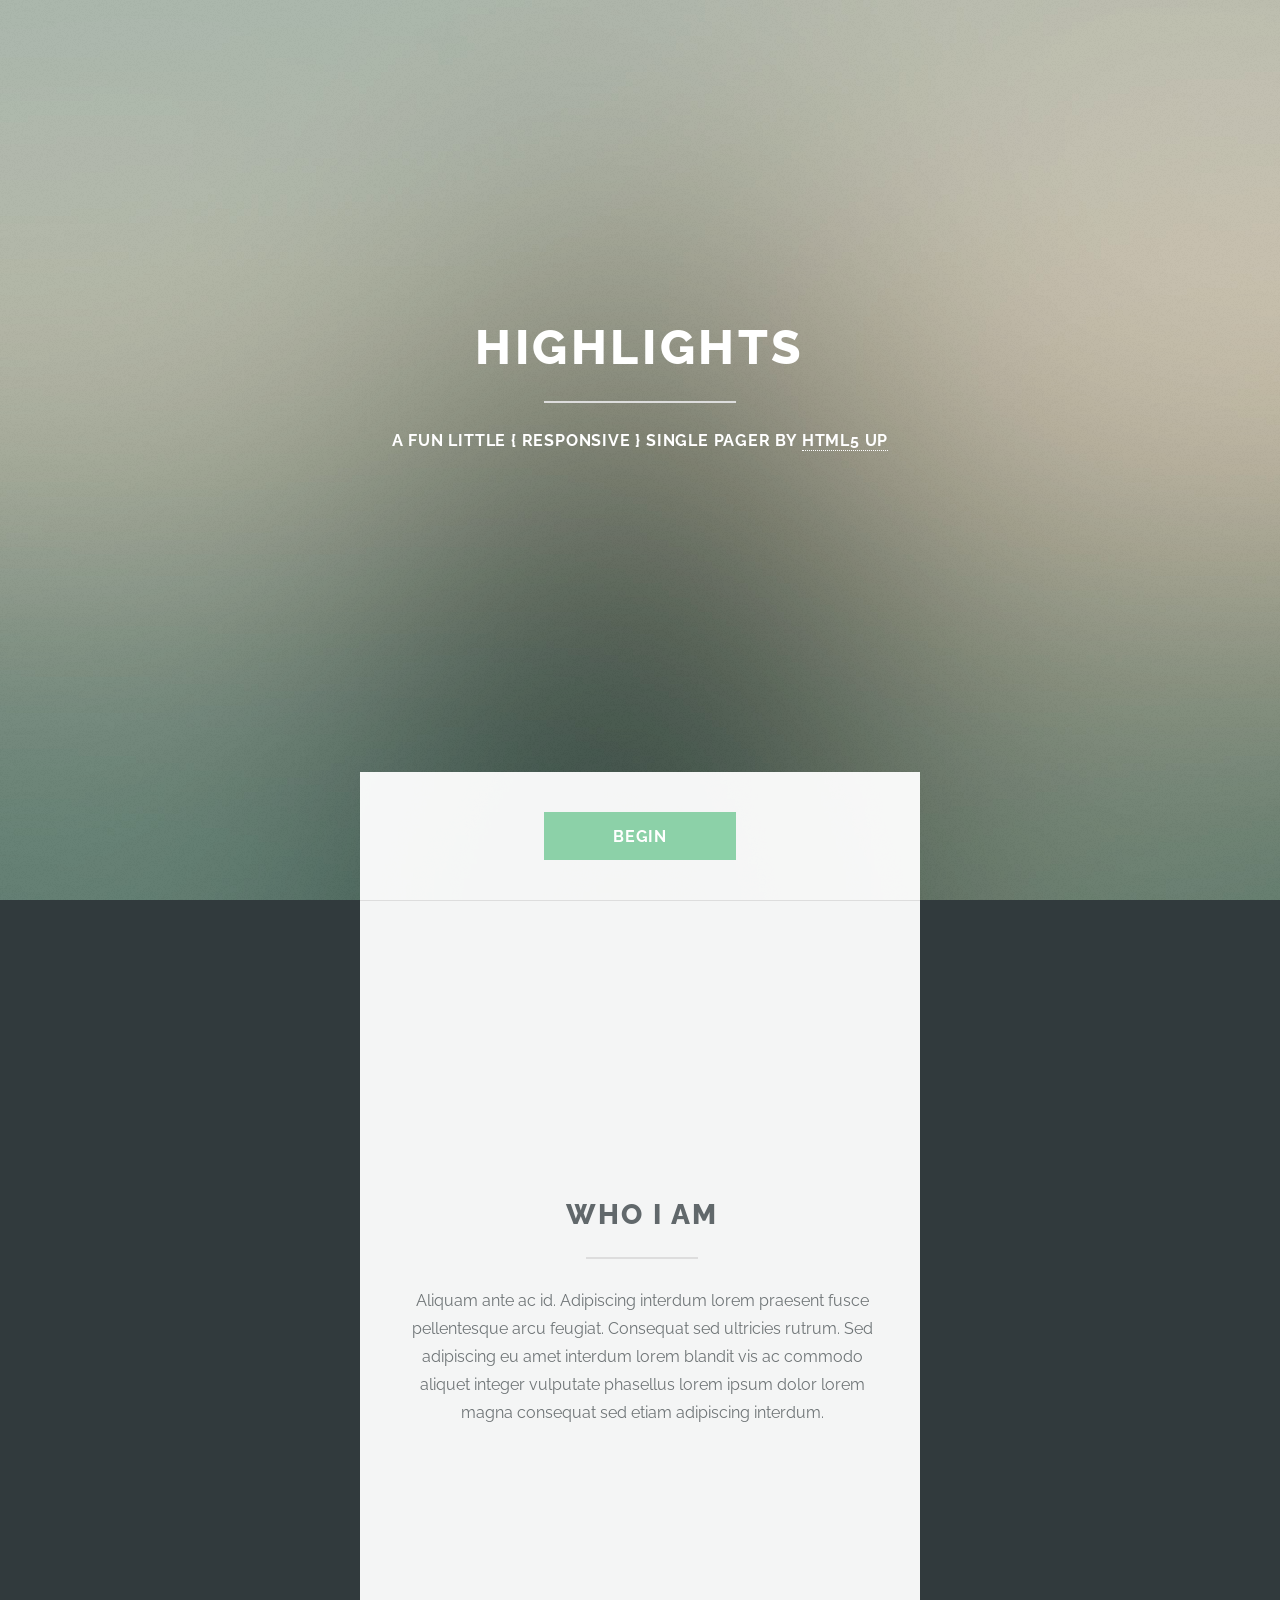
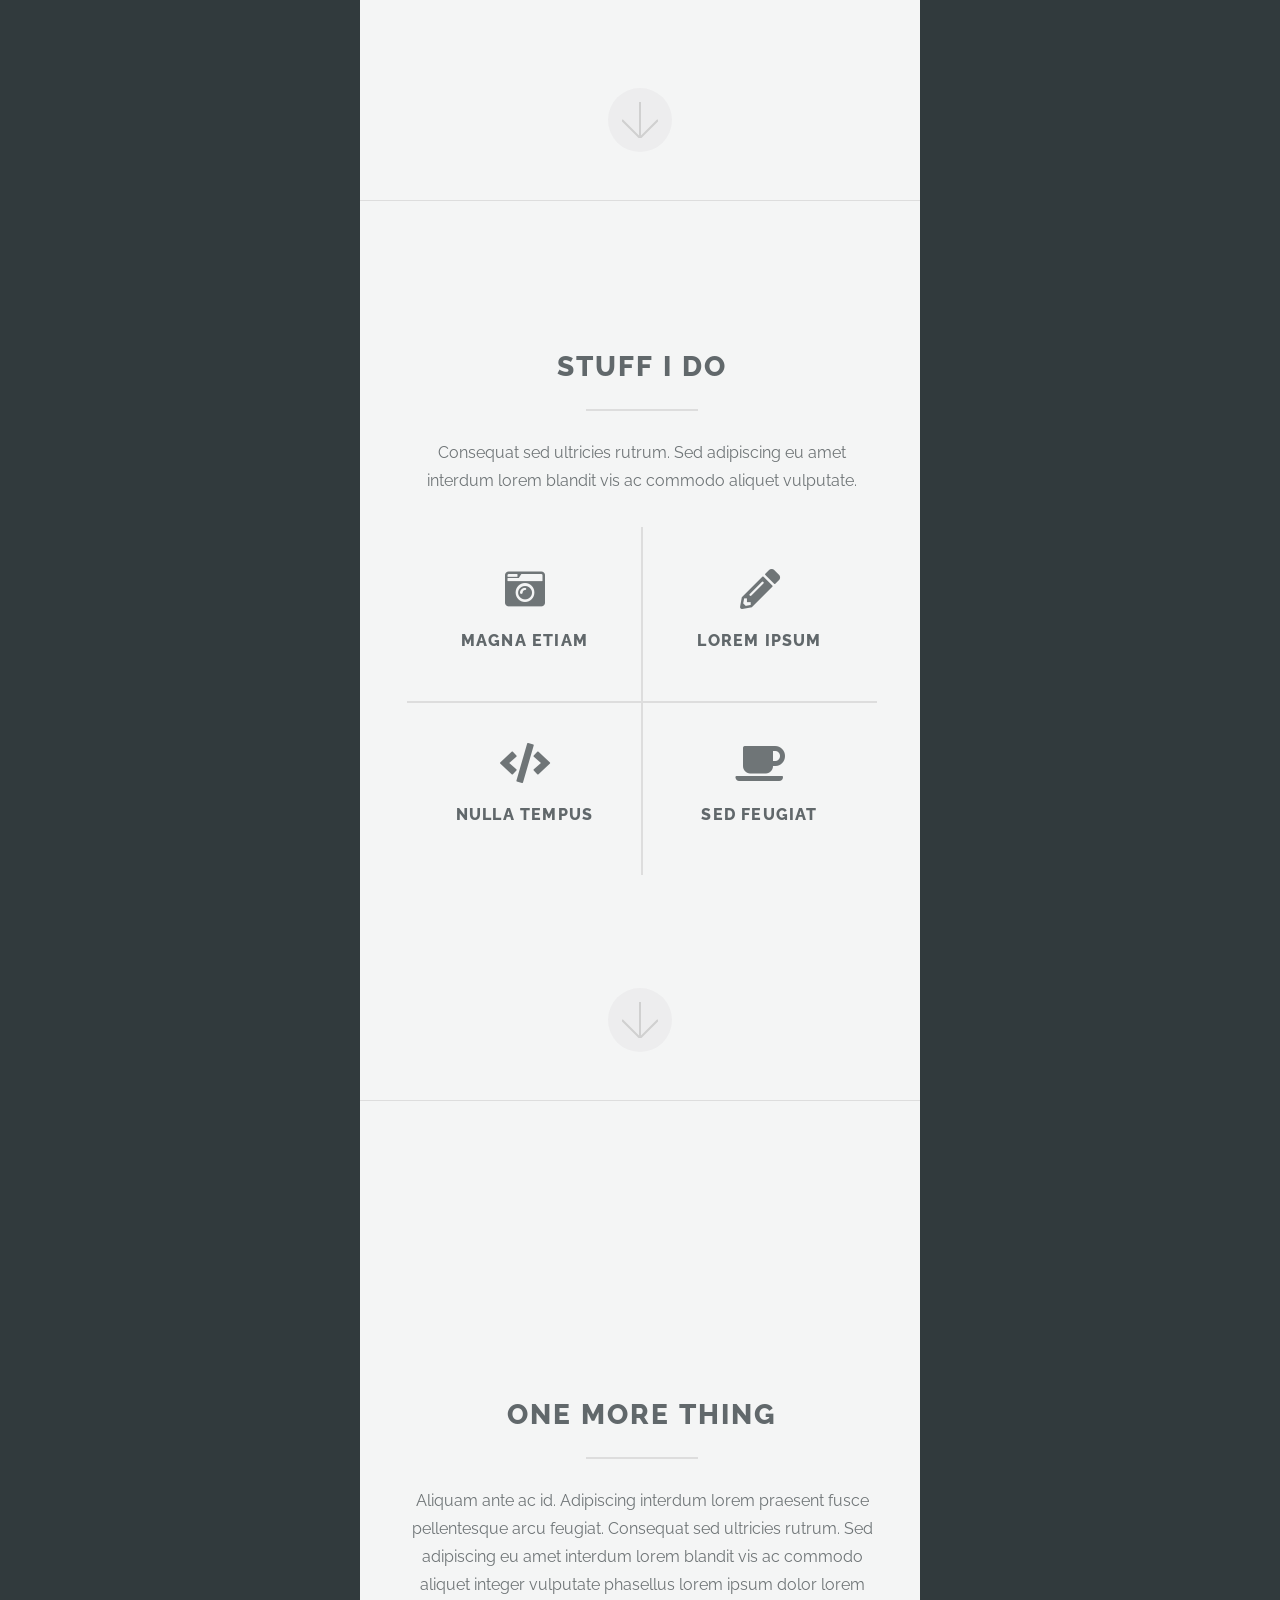
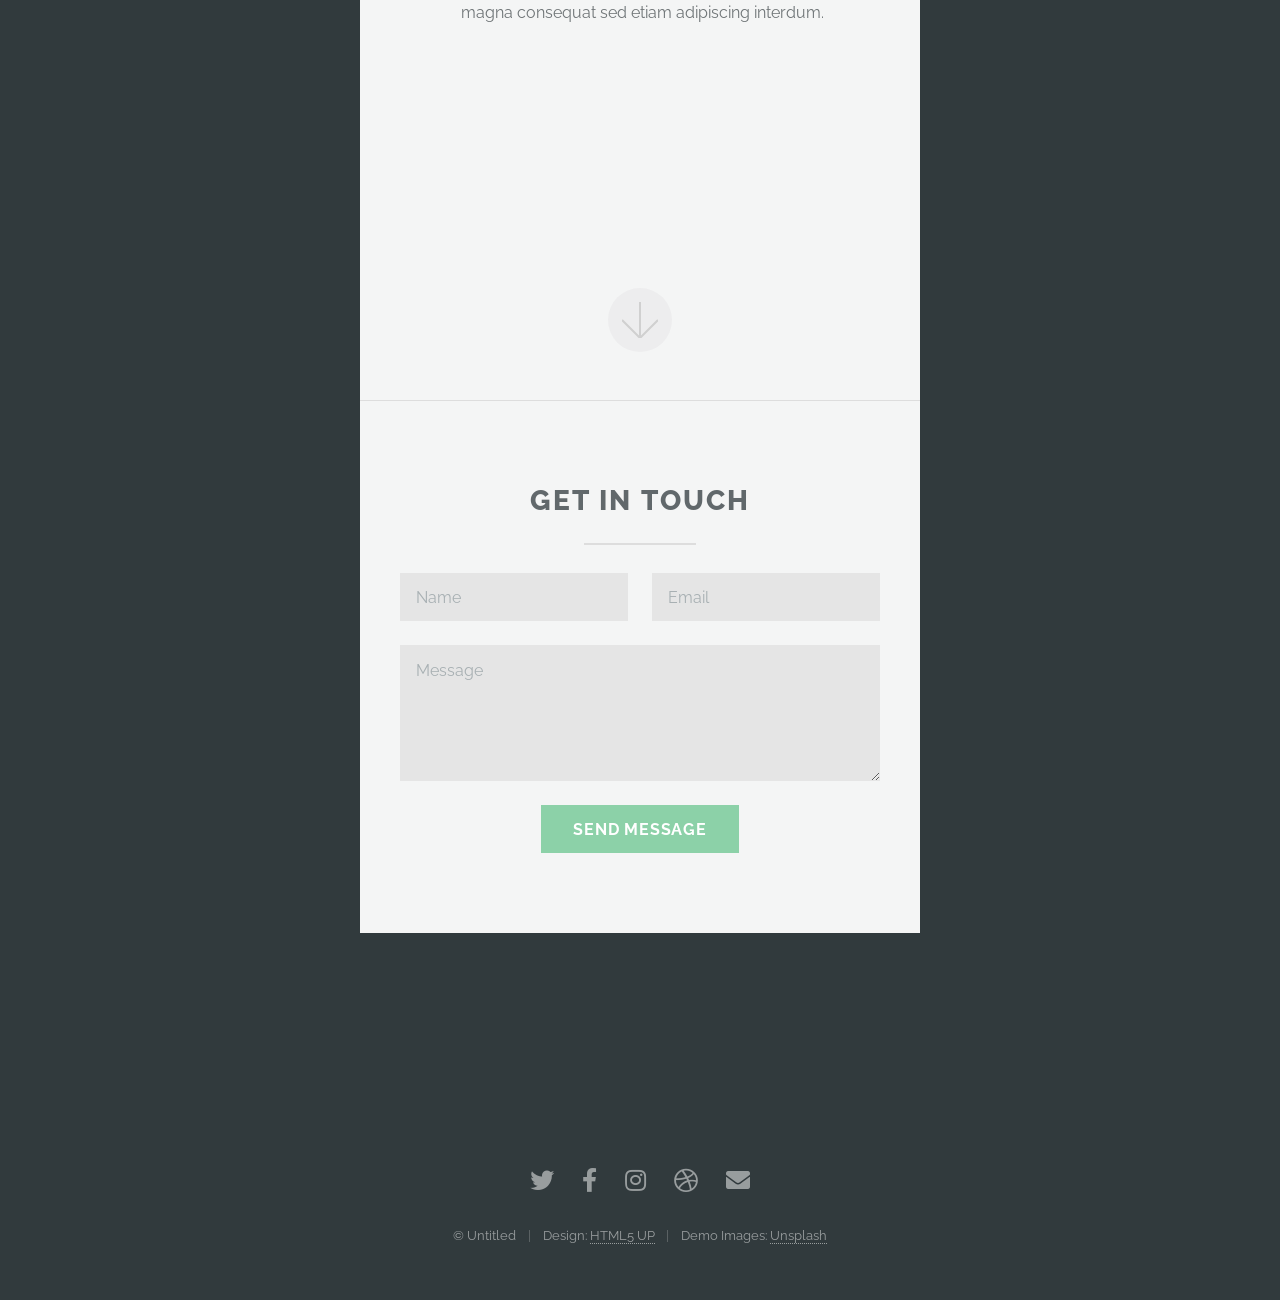
==== html5up-highlights/index.html @ 1eaec32c "Initial HTML 5 up template" ====
<!DOCTYPE HTML>
<!--
	Highlights by HTML5 UP
	html5up.net | @ajlkn
	Free for personal and commercial use under the CCA 3.0 license (html5up.net/license)
-->
<html>
	<head>
		<title>Highlights by HTML5 UP</title>
		<meta charset="utf-8" />
		<meta name="viewport" content="width=device-width, initial-scale=1, user-scalable=no" />
		<link rel="stylesheet" href="assets/css/main.css" />
	</head>
	<body class="is-preload">

		<!-- Header -->
			<section id="header">
				<header class="major">
					<h1>Highlights</h1>
					<p>A fun little { responsive } single pager by <a href="http://html5up.net">HTML5 UP</a></p>
				</header>
				<div class="container">
					<ul class="actions special">
						<li><a href="#one" class="button primary scrolly">Begin</a></li>
					</ul>
				</div>
			</section>

		<!-- One -->
			<section id="one" class="main special">
				<div class="container">
					<span class="image fit primary"><img src="images/pic01.jpg" alt="" /></span>
					<div class="content">
						<header class="major">
							<h2>Who I am</h2>
						</header>
						<p>Aliquam ante ac id. Adipiscing interdum lorem praesent fusce pellentesque arcu feugiat. Consequat sed ultricies rutrum. Sed adipiscing eu amet interdum lorem blandit vis ac commodo aliquet integer vulputate phasellus lorem ipsum dolor lorem magna consequat sed etiam adipiscing interdum.</p>
					</div>
					<a href="#two" class="goto-next scrolly">Next</a>
				</div>
			</section>

		<!-- Two -->
			<section id="two" class="main special">
				<div class="container">
					<span class="image fit primary"><img src="images/pic02.jpg" alt="" /></span>
					<div class="content">
						<header class="major">
							<h2>Stuff I do</h2>
						</header>
						<p>Consequat sed ultricies rutrum. Sed adipiscing eu amet interdum lorem blandit vis ac commodo aliquet vulputate.</p>
						<ul class="icons-grid">
							<li>
								<span class="icon solid major fa-camera-retro"></span>
								<h3>Magna Etiam</h3>
							</li>
							<li>
								<span class="icon solid major fa-pencil-alt"></span>
								<h3>Lorem Ipsum</h3>
							</li>
							<li>
								<span class="icon solid major fa-code"></span>
								<h3>Nulla Tempus</h3>
							</li>
							<li>
								<span class="icon solid major fa-coffee"></span>
								<h3>Sed Feugiat</h3>
							</li>
						</ul>
					</div>
					<a href="#three" class="goto-next scrolly">Next</a>
				</div>
			</section>

		<!-- Three -->
			<section id="three" class="main special">
				<div class="container">
					<span class="image fit primary"><img src="images/pic03.jpg" alt="" /></span>
					<div class="content">
						<header class="major">
							<h2>One more thing</h2>
						</header>
						<p>Aliquam ante ac id. Adipiscing interdum lorem praesent fusce pellentesque arcu feugiat. Consequat sed ultricies rutrum. Sed adipiscing eu amet interdum lorem blandit vis ac commodo aliquet integer vulputate phasellus lorem ipsum dolor lorem magna consequat sed etiam adipiscing interdum.</p>
					</div>
					<a href="#footer" class="goto-next scrolly">Next</a>
				</div>
			</section>

		<!-- Four -->
		<!--
			<section id="four" class="main">
				<div class="container">
					<div class="content">
						<header class="major">
							<h2>Elements</h2>
						</header>
						<section>
							<h4>Text</h4>
							<p>This is <b>bold</b> and this is <strong>strong</strong>. This is <i>italic</i> and this is <em>emphasized</em>.
							This is <sup>superscript</sup> text and this is <sub>subscript</sub> text.
							This is <u>underlined</u> and this is code: <code>for (;;) { ... }</code>. Finally, <a href="#">this is a link</a>.</p>
							<hr />
							<header>
								<h4>Heading with a Subtitle</h4>
								<p>Lorem ipsum dolor sit amet nullam id egestas urna aliquam</p>
							</header>
							<p>Nunc lacinia ante nunc ac lobortis. Interdum adipiscing gravida odio porttitor sem non mi integer non faucibus ornare mi ut ante amet placerat aliquet. Volutpat eu sed ante lacinia sapien lorem accumsan varius montes viverra nibh in adipiscing blandit tempus accumsan.</p>
							<header>
								<h5>Heading with a Subtitle</h5>
								<p>Lorem ipsum dolor sit amet nullam id egestas urna aliquam</p>
							</header>
							<p>Nunc lacinia ante nunc ac lobortis. Interdum adipiscing gravida odio porttitor sem non mi integer non faucibus ornare mi ut ante amet placerat aliquet. Volutpat eu sed ante lacinia sapien lorem accumsan varius montes viverra nibh in adipiscing blandit tempus accumsan.</p>
							<hr />
							<h2>Heading Level 2</h2>
							<h3>Heading Level 3</h3>
							<h4>Heading Level 4</h4>
							<h5>Heading Level 5</h5>
							<h6>Heading Level 6</h6>
							<hr />
							<h5>Blockquote</h5>
							<blockquote>Fringilla nisl. Donec accumsan interdum nisi, quis tincidunt felis sagittis eget tempus euismod. Vestibulum ante ipsum primis in faucibus vestibulum. Blandit adipiscing eu felis iaculis volutpat ac adipiscing accumsan faucibus. Vestibulum ante ipsum primis in faucibus lorem ipsum dolor sit amet nullam adipiscing eu felis.</blockquote>
							<h5>Preformatted</h5>
							<pre><code>i = 0;

while (!deck.isInOrder()) {
  print 'Iteration ' + i;
  deck.shuffle();
  i++;
}

print 'It took ' + i + ' iterations to sort the deck.';</code></pre>
						</section>

						<section>
							<h4>Lists</h4>
							<div class="row">
								<div class="col-6 col-12-medium">
									<h5>Unordered</h5>
									<ul>
										<li>Dolor pulvinar etiam.</li>
										<li>Sagittis adipiscing.</li>
										<li>Felis enim feugiat.</li>
									</ul>
									<h5>Alternate</h5>
									<ul class="alt">
										<li>Dolor pulvinar etiam.</li>
										<li>Sagittis adipiscing.</li>
										<li>Felis enim feugiat.</li>
									</ul>
								</div>
								<div class="col-6 col-12-medium">
									<h5>Ordered</h5>
									<ol>
										<li>Dolor pulvinar etiam.</li>
										<li>Etiam vel felis viverra.</li>
										<li>Felis enim feugiat.</li>
										<li>Dolor pulvinar etiam.</li>
										<li>Etiam vel felis lorem.</li>
										<li>Felis enim et feugiat.</li>
									</ol>
									<h5>Icons</h5>
									<ul class="icons">
										<li><a href="#" class="icon brands fa-twitter"><span class="label">Twitter</span></a></li>
										<li><a href="#" class="icon brands fa-facebook-f"><span class="label">Facebook</span></a></li>
										<li><a href="#" class="icon brands fa-instagram"><span class="label">Instagram</span></a></li>
										<li><a href="#" class="icon brands fa-github"><span class="label">Github</span></a></li>
									</ul>
								</div>
							</div>
							<h5>Actions</h5>
							<ul class="actions">
								<li><a href="#" class="button primary">Default</a></li>
								<li><a href="#" class="button">Default</a></li>
							</ul>
							<ul class="actions small">
								<li><a href="#" class="button primary small">Small</a></li>
								<li><a href="#" class="button small">Small</a></li>
							</ul>
							<div class="row">
								<div class="col-6 col-12-small">
									<ul class="actions stacked">
										<li><a href="#" class="button primary">Default</a></li>
										<li><a href="#" class="button">Default</a></li>
									</ul>
								</div>
								<div class="col-6 col-12-small">
									<ul class="actions stacked">
										<li><a href="#" class="button primary small">Small</a></li>
										<li><a href="#" class="button small">Small</a></li>
									</ul>
								</div>
								<div class="col-6 col-12-small">
									<ul class="actions stacked">
										<li><a href="#" class="button primary fit">Default</a></li>
										<li><a href="#" class="button fit">Default</a></li>
									</ul>
								</div>
								<div class="col-6 col-12-small">
									<ul class="actions stacked">
										<li><a href="#" class="button primary small fit">Small</a></li>
										<li><a href="#" class="button small fit">Small</a></li>
									</ul>
								</div>
							</div>
						</section>

						<section>
							<h4>Table</h4>
							<h5>Default</h5>
							<div class="table-wrapper">
								<table>
									<thead>
										<tr>
											<th>Name</th>
											<th>Description</th>
											<th>Price</th>
										</tr>
									</thead>
									<tbody>
										<tr>
											<td>Item One</td>
											<td>Ante turpis integer aliquet porttitor.</td>
											<td>29.99</td>
										</tr>
										<tr>
											<td>Item Two</td>
											<td>Vis ac commodo adipiscing arcu aliquet.</td>
											<td>19.99</td>
										</tr>
										<tr>
											<td>Item Three</td>
											<td> Morbi faucibus arcu accumsan lorem.</td>
											<td>29.99</td>
										</tr>
										<tr>
											<td>Item Four</td>
											<td>Vitae integer tempus condimentum.</td>
											<td>19.99</td>
										</tr>
										<tr>
											<td>Item Five</td>
											<td>Ante turpis integer aliquet porttitor.</td>
											<td>29.99</td>
										</tr>
									</tbody>
									<tfoot>
										<tr>
											<td colspan="2"></td>
											<td>100.00</td>
										</tr>
									</tfoot>
								</table>
							</div>

							<h5>Alternate</h5>
							<div class="table-wrapper">
								<table class="alt">
									<thead>
										<tr>
											<th>Name</th>
											<th>Description</th>
											<th>Price</th>
										</tr>
									</thead>
									<tbody>
										<tr>
											<td>Item One</td>
											<td>Ante turpis integer aliquet porttitor.</td>
											<td>29.99</td>
										</tr>
										<tr>
											<td>Item Two</td>
											<td>Vis ac commodo adipiscing arcu aliquet.</td>
											<td>19.99</td>
										</tr>
										<tr>
											<td>Item Three</td>
											<td> Morbi faucibus arcu accumsan lorem.</td>
											<td>29.99</td>
										</tr>
										<tr>
											<td>Item Four</td>
											<td>Vitae integer tempus condimentum.</td>
											<td>19.99</td>
										</tr>
										<tr>
											<td>Item Five</td>
											<td>Ante turpis integer aliquet porttitor.</td>
											<td>29.99</td>
										</tr>
									</tbody>
									<tfoot>
										<tr>
											<td colspan="2"></td>
											<td>100.00</td>
										</tr>
									</tfoot>
								</table>
							</div>
						</section>

						<section>
							<h4>Buttons</h4>
							<ul class="actions">
								<li><a href="#" class="button primary">Primary</a></li>
								<li><a href="#" class="button">Default</a></li>
							</ul>
							<ul class="actions">
								<li><a href="#" class="button">Default</a></li>
								<li><a href="#" class="button small">Small</a></li>
							</ul>
							<ul class="actions fit">
								<li><a href="#" class="button primary fit">Fit</a></li>
								<li><a href="#" class="button fit">Fit</a></li>
							</ul>
							<ul class="actions fit small">
								<li><a href="#" class="button primary fit small">Fit + Small</a></li>
								<li><a href="#" class="button fit small">Fit + Small</a></li>
							</ul>
							<ul class="actions">
								<li><a href="#" class="button primary icon solid fa-download">Icon</a></li>
								<li><a href="#" class="button icon solid fa-download">Icon</a></li>
							</ul>
							<ul class="actions">
								<li><span class="button primary disabled">Disabled</span></li>
								<li><span class="button disabled">Disabled</span></li>
							</ul>
						</section>

						<section>
							<h4>Form</h4>
							<form method="post" action="#">
								<div class="row gtr-uniform">
									<div class="col-6 col-12-xsmall">
										<input type="text" name="demo-name" id="demo-name" value="" placeholder="Name" />
									</div>
									<div class="col-6 col-12-xsmall">
										<input type="email" name="demo-email" id="demo-email" value="" placeholder="Email" />
									</div>
									<div class="col-12">
										<select name="demo-category" id="demo-category">
											<option value="">- Category -</option>
											<option value="1">Manufacturing</option>
											<option value="1">Shipping</option>
											<option value="1">Administration</option>
											<option value="1">Human Resources</option>
										</select>
									</div>
									<div class="col-4 col-12-small">
										<input type="radio" id="demo-priority-low" name="demo-priority" checked>
										<label for="demo-priority-low">Low</label>
									</div>
									<div class="col-4 col-12-small">
										<input type="radio" id="demo-priority-normal" name="demo-priority">
										<label for="demo-priority-normal">Normal</label>
									</div>
									<div class="col-4 col-12-small">
										<input type="radio" id="demo-priority-high" name="demo-priority">
										<label for="demo-priority-high">High</label>
									</div>
									<div class="col-6 col-12-small">
										<input type="checkbox" id="demo-copy" name="demo-copy">
										<label for="demo-copy">Email me a copy</label>
									</div>
									<div class="col-6 col-12-small">
										<input type="checkbox" id="demo-human" name="demo-human" checked>
										<label for="demo-human">Not a robot</label>
									</div>
									<div class="col-12">
										<textarea name="demo-message" id="demo-message" placeholder="Enter your message" rows="6"></textarea>
									</div>
									<div class="col-12">
										<ul class="actions">
											<li><input type="submit" value="Send Message" class="primary" /></li>
											<li><input type="reset" value="Reset" /></li>
										</ul>
									</div>
								</div>
							</form>
						</section>

						<section>
							<h4>Image</h4>
							<h5>Fit</h5>
							<div class="box alt">
								<div class="row gtr-uniform gtr-50">
									<div class="col-12"><span class="image fit"><img src="images/pic04.jpg" alt="" /></span></div>
									<div class="col-4"><span class="image fit"><img src="images/pic04.jpg" alt="" /></span></div>
									<div class="col-4"><span class="image fit"><img src="images/pic04.jpg" alt="" /></span></div>
									<div class="col-4"><span class="image fit"><img src="images/pic04.jpg" alt="" /></span></div>
									<div class="col-4"><span class="image fit"><img src="images/pic04.jpg" alt="" /></span></div>
									<div class="col-4"><span class="image fit"><img src="images/pic04.jpg" alt="" /></span></div>
									<div class="col-4"><span class="image fit"><img src="images/pic04.jpg" alt="" /></span></div>
									<div class="col-4"><span class="image fit"><img src="images/pic04.jpg" alt="" /></span></div>
									<div class="col-4"><span class="image fit"><img src="images/pic04.jpg" alt="" /></span></div>
									<div class="col-4"><span class="image fit"><img src="images/pic04.jpg" alt="" /></span></div>
								</div>
							</div>
							<h5>Left &amp; Right</h5>
							<p><span class="image left"><img src="images/pic05.jpg" alt="" /></span>Fringilla nisl. Donec accumsan interdum nisi, quis tincidunt felis sagittis eget. tempus euismod. Vestibulum ante ipsum primis in faucibus vestibulum. Blandit adipiscing eu felis iaculis volutpat ac adipiscing accumsan eu faucibus. Integer ac pellentesque praesent tincidunt felis sagittis eget. tempus euismod. Vestibulum ante ipsum primis in faucibus vestibulum. Blandit adipiscing eu felis iaculis volutpat ac adipiscing accumsan eu faucibus. Integer ac pellentesque praesent. Donec accumsan interdum nisi, quis tincidunt felis sagittis eget. tempus euismod. Vestibulum ante ipsum primis in faucibus vestibulum. Blandit adipiscing eu felis iaculis volutpat ac adipiscing accumsan eu faucibus. Integer ac pellentesque praesent tincidunt felis sagittis eget. tempus euismod. Vestibulum ante ipsum primis in faucibus vestibulum. Blandit adipiscing eu felis iaculis volutpat ac adipiscing accumsan eu faucibus. Integer ac pellentesque praesent.</p>
							<p><span class="image right"><img src="images/pic05.jpg" alt="" /></span>Fringilla nisl. Donec accumsan interdum nisi, quis tincidunt felis sagittis eget. tempus euismod. Vestibulum ante ipsum primis in faucibus vestibulum. Blandit adipiscing eu felis iaculis volutpat ac adipiscing accumsan eu faucibus. Integer ac pellentesque praesent tincidunt felis sagittis eget. tempus euismod. Vestibulum ante ipsum primis in faucibus vestibulum. Blandit adipiscing eu felis iaculis volutpat ac adipiscing accumsan eu faucibus. Integer ac pellentesque praesent. Donec accumsan interdum nisi, quis tincidunt felis sagittis eget. tempus euismod. Vestibulum ante ipsum primis in faucibus vestibulum. Blandit adipiscing eu felis iaculis volutpat ac adipiscing accumsan eu faucibus. Integer ac pellentesque praesent tincidunt felis sagittis eget. tempus euismod. Vestibulum ante ipsum primis in faucibus vestibulum. Blandit adipiscing eu felis iaculis volutpat ac adipiscing accumsan eu faucibus. Integer ac pellentesque praesent.</p>
						</section>

					</div>
					<a href="#footer" class="goto-next scrolly">Next</a>
				</div>
			</section>
		-->

		<!-- Footer -->
			<section id="footer">
				<div class="container">
					<header class="major">
						<h2>Get in touch</h2>
					</header>
					<form method="post" action="#">
						<div class="row gtr-uniform">
							<div class="col-6 col-12-xsmall"><input type="text" name="name" id="name" placeholder="Name" /></div>
							<div class="col-6 col-12-xsmall"><input type="email" name="email" id="email" placeholder="Email" /></div>
							<div class="col-12"><textarea name="message" id="message" placeholder="Message" rows="4"></textarea></div>
							<div class="col-12">
								<ul class="actions special">
									<li><input type="submit" value="Send Message" class="primary" /></li>
								</ul>
							</div>
						</div>
					</form>
				</div>
				<footer>
					<ul class="icons">
						<li><a href="#" class="icon brands alt fa-twitter"><span class="label">Twitter</span></a></li>
						<li><a href="#" class="icon brands alt fa-facebook-f"><span class="label">Facebook</span></a></li>
						<li><a href="#" class="icon brands alt fa-instagram"><span class="label">Instagram</span></a></li>
						<li><a href="#" class="icon brands alt fa-dribbble"><span class="label">Dribbble</span></a></li>
						<li><a href="#" class="icon solid alt fa-envelope"><span class="label">Email</span></a></li>
					</ul>
					<ul class="copyright">
						<li>&copy; Untitled</li><li>Design: <a href="http://html5up.net">HTML5 UP</a></li><li>Demo Images: <a href="http://unsplash.com">Unsplash</a></li>
					</ul>
				</footer>
			</section>

		<!-- Scripts -->
			<script src="assets/js/jquery.min.js"></script>
			<script src="assets/js/jquery.scrollex.min.js"></script>
			<script src="assets/js/jquery.scrolly.min.js"></script>
			<script src="assets/js/browser.min.js"></script>
			<script src="assets/js/breakpoints.min.js"></script>
			<script src="assets/js/util.js"></script>
			<script src="assets/js/main.js"></script>

	</body>
</html>
---- html5up-highlights/assets/css/main.css ----
@import url("fontawesome-all.min.css");
@import url("https://fonts.googleapis.com/css?family=Raleway:400,400italic,700,800");

/*
	Highlights by HTML5 UP
	html5up.net | @ajlkn
	Free for personal and commercial use under the CCA 3.0 license (html5up.net/license)
*/

html, body, div, span, applet, object,
iframe, h1, h2, h3, h4, h5, h6, p, blockquote,
pre, a, abbr, acronym, address, big, cite,
code, del, dfn, em, img, ins, kbd, q, s, samp,
small, strike, strong, sub, sup, tt, var, b,
u, i, center, dl, dt, dd, ol, ul, li, fieldset,
form, label, legend, table, caption, tbody,
tfoot, thead, tr, th, td, article, aside,
canvas, details, embed, figure, figcaption,
footer, header, hgroup, menu, nav, output, ruby,
section, summary, time, mark, audio, video {
	margin: 0;
	padding: 0;
	border: 0;
	font-size: 100%;
	font: inherit;
	vertical-align: baseline;}

article, aside, details, figcaption, figure,
footer, header, hgroup, menu, nav, section {
	display: block;}

body {
	line-height: 1;
}

ol, ul {
	list-style: none;
}

blockquote, q {
	quotes: none;
}

	blockquote:before, blockquote:after, q:before, q:after {
		content: '';
		content: none;
	}

table {
	border-collapse: collapse;
	border-spacing: 0;
}

body {
	-webkit-text-size-adjust: none;
}

mark {
	background-color: transparent;
	color: inherit;
}

input::-moz-focus-inner {
	border: 0;
	padding: 0;
}

input, select, textarea {
	-moz-appearance: none;
	-webkit-appearance: none;
	-ms-appearance: none;
	appearance: none;
}

/* Basic */

	html {
		box-sizing: border-box;
	}

	*, *:before, *:after {
		box-sizing: inherit;
	}

	html {
		background-color: #313a3d;
		background-attachment: fixed,						fixed;
		background-image: url("images/overlay.png"), url("../../images/bg.jpg");
		background-position: top left,					center center;
		background-repeat: repeat,						none;
		background-size: auto,						cover;
	}

	html.is-preload *, html.is-preload *:before, html.is-preload *:after {
		-moz-animation: none !important;
		-webkit-animation: none !important;
		-ms-animation: none !important;
		animation: none !important;
		-moz-transition: none !important;
		-webkit-transition: none !important;
		-ms-transition: none !important;
		transition: none !important;
	}

	html.is-touch {
		height: 100vh;
		overflow: hidden;
	}

		html.is-touch #wrapper {
			-webkit-backface-visibility: hidden;
			-webkit-overflow-scrolling: touch;
			-webkit-transform: translate3d(0, 0, 0);
			height: 100vh;
			overflow: auto;
		}

	body, input, select, textarea {
		color: #6f7577;
		font-family: "Raleway", "Helvetica", sans-serif;
		font-size: 15pt;
		font-weight: 400;
		line-height: 1.75em;
	}

	a {
		-moz-transition: color 0.2s ease-in-out, border-bottom-color 0.2s ease-in-out;
		-webkit-transition: color 0.2s ease-in-out, border-bottom-color 0.2s ease-in-out;
		-ms-transition: color 0.2s ease-in-out, border-bottom-color 0.2s ease-in-out;
		transition: color 0.2s ease-in-out, border-bottom-color 0.2s ease-in-out;
		border-bottom: dotted 1px;
		color: #8cd1a8;
		text-decoration: none;
	}

		a:hover {
			border-bottom-color: transparent !important;
			color: #8cd1a8 !important;
			text-decoration: none;
		}

	strong, b {
		color: #61686b;
		font-weight: 700;
	}

	em, i {
		font-style: italic;
	}

	p {
		margin: 0 0 2em 0;
	}

	h1, h2, h3, h4, h5, h6 {
		color: #61686b;
		font-weight: 800;
		letter-spacing: 0.075em;
		line-height: 1em;
		margin: 0 0 1em 0;
		text-transform: uppercase;
	}

		h1 a, h2 a, h3 a, h4 a, h5 a, h6 a {
			color: inherit;
			text-decoration: none;
		}

	h2 {
		font-size: 1.75em;
		line-height: 1.5em;
	}

	h3 {
		font-size: 1em;
		line-height: 1.5em;
	}

	h4 {
		font-size: 0.9em;
		line-height: 1.5em;
	}

	h5 {
		font-size: 0.8em;
		line-height: 1.5em;
	}

	h6 {
		font-size: 0.7em;
		line-height: 1.5em;
	}

	sub {
		font-size: 0.8em;
		position: relative;
		top: 0.5em;
	}

	sup {
		font-size: 0.8em;
		position: relative;
		top: -0.5em;
	}

	hr {
		border: 0;
		border-bottom: solid 1px #dddddd;
		margin: 2em 0;
	}

		hr.major {
			margin: 3em 0;
		}

	blockquote {
		border-left: solid 6px #dddddd;
		font-style: italic;
		margin: 0 0 2em 0;
		padding: 0.5em 0 0.5em 1.5em;
	}

	code {
		background: rgba(144, 144, 144, 0.075);
		font-family: "Courier New", monospace;
		font-size: 0.9em;
		margin: 0 0.25em;
		padding: 0.25em 0.65em;
	}

	pre {
		-webkit-overflow-scrolling: touch;
		font-family: "Courier New", monospace;
		font-size: 0.9em;
		margin: 0 0 2em 0;
	}

		pre code {
			display: block;
			line-height: 1.75em;
			padding: 1em 1.5em;
			overflow-x: auto;
		}

	.align-left {
		text-align: left;
	}

	.align-center {
		text-align: center;
	}

	.align-right {
		text-align: right;
	}

/* Container */

	.container {
		margin: 0 auto;
		max-width: calc(100% - 4em);
		width: 35em;
	}

		.container.xsmall {
			width: 8.75em;
		}

		.container.small {
			width: 17.5em;
		}

		.container.medium {
			width: 26.25em;
		}

		.container.large {
			width: 43.75em;
		}

		.container.xlarge {
			width: 52.5em;
		}

		.container.max {
			width: 100%;
		}

		@media screen and (max-width: 980px) {

			.container {
				width: 80% !important;
				max-width: 100% !important;
			}

		}

		@media screen and (max-width: 480px) {

			.container {
				width: 100% !important;
			}

		}

/* Row */

	.row {
		display: flex;
		flex-wrap: wrap;
		box-sizing: border-box;
		align-items: stretch;
	}

		.row > * {
			box-sizing: border-box;
		}

		.row.gtr-uniform > * > :last-child {
			margin-bottom: 0;
		}

		.row.aln-left {
			justify-content: flex-start;
		}

		.row.aln-center {
			justify-content: center;
		}

		.row.aln-right {
			justify-content: flex-end;
		}

		.row.aln-top {
			align-items: flex-start;
		}

		.row.aln-middle {
			align-items: center;
		}

		.row.aln-bottom {
			align-items: flex-end;
		}

		.row > .imp {
			order: -1;
		}

		.row > .col-1 {
			width: 8.33333%;
		}

		.row > .off-1 {
			margin-left: 8.33333%;
		}

		.row > .col-2 {
			width: 16.66667%;
		}

		.row > .off-2 {
			margin-left: 16.66667%;
		}

		.row > .col-3 {
			width: 25%;
		}

		.row > .off-3 {
			margin-left: 25%;
		}

		.row > .col-4 {
			width: 33.33333%;
		}

		.row > .off-4 {
			margin-left: 33.33333%;
		}

		.row > .col-5 {
			width: 41.66667%;
		}

		.row > .off-5 {
			margin-left: 41.66667%;
		}

		.row > .col-6 {
			width: 50%;
		}

		.row > .off-6 {
			margin-left: 50%;
		}

		.row > .col-7 {
			width: 58.33333%;
		}

		.row > .off-7 {
			margin-left: 58.33333%;
		}

		.row > .col-8 {
			width: 66.66667%;
		}

		.row > .off-8 {
			margin-left: 66.66667%;
		}

		.row > .col-9 {
			width: 75%;
		}

		.row > .off-9 {
			margin-left: 75%;
		}

		.row > .col-10 {
			width: 83.33333%;
		}

		.row > .off-10 {
			margin-left: 83.33333%;
		}

		.row > .col-11 {
			width: 91.66667%;
		}

		.row > .off-11 {
			margin-left: 91.66667%;
		}

		.row > .col-12 {
			width: 100%;
		}

		.row > .off-12 {
			margin-left: 100%;
		}

		.row.gtr-0 {
			margin-top: 0;
			margin-left: 0em;
		}

			.row.gtr-0 > * {
				padding: 0 0 0 0em;
			}

			.row.gtr-0.gtr-uniform {
				margin-top: 0em;
			}

				.row.gtr-0.gtr-uniform > * {
					padding-top: 0em;
				}

		.row.gtr-25 {
			margin-top: 0;
			margin-left: -0.375em;
		}

			.row.gtr-25 > * {
				padding: 0 0 0 0.375em;
			}

			.row.gtr-25.gtr-uniform {
				margin-top: -0.375em;
			}

				.row.gtr-25.gtr-uniform > * {
					padding-top: 0.375em;
				}

		.row.gtr-50 {
			margin-top: 0;
			margin-left: -0.75em;
		}

			.row.gtr-50 > * {
				padding: 0 0 0 0.75em;
			}

			.row.gtr-50.gtr-uniform {
				margin-top: -0.75em;
			}

				.row.gtr-50.gtr-uniform > * {
					padding-top: 0.75em;
				}

		.row {
			margin-top: 0;
			margin-left: -1.5em;
		}

			.row > * {
				padding: 0 0 0 1.5em;
			}

			.row.gtr-uniform {
				margin-top: -1.5em;
			}

				.row.gtr-uniform > * {
					padding-top: 1.5em;
				}

		.row.gtr-150 {
			margin-top: 0;
			margin-left: -2.25em;
		}

			.row.gtr-150 > * {
				padding: 0 0 0 2.25em;
			}

			.row.gtr-150.gtr-uniform {
				margin-top: -2.25em;
			}

				.row.gtr-150.gtr-uniform > * {
					padding-top: 2.25em;
				}

		.row.gtr-200 {
			margin-top: 0;
			margin-left: -3em;
		}

			.row.gtr-200 > * {
				padding: 0 0 0 3em;
			}

			.row.gtr-200.gtr-uniform {
				margin-top: -3em;
			}

				.row.gtr-200.gtr-uniform > * {
					padding-top: 3em;
				}

		@media screen and (max-width: 1680px) {

			.row {
				display: flex;
				flex-wrap: wrap;
				box-sizing: border-box;
				align-items: stretch;
			}

				.row > * {
					box-sizing: border-box;
				}

				.row.gtr-uniform > * > :last-child {
					margin-bottom: 0;
				}

				.row.aln-left {
					justify-content: flex-start;
				}

				.row.aln-center {
					justify-content: center;
				}

				.row.aln-right {
					justify-content: flex-end;
				}

				.row.aln-top {
					align-items: flex-start;
				}

				.row.aln-middle {
					align-items: center;
				}

				.row.aln-bottom {
					align-items: flex-end;
				}

				.row > .imp-large {
					order: -1;
				}

				.row > .col-1-large {
					width: 8.33333%;
				}

				.row > .off-1-large {
					margin-left: 8.33333%;
				}

				.row > .col-2-large {
					width: 16.66667%;
				}

				.row > .off-2-large {
					margin-left: 16.66667%;
				}

				.row > .col-3-large {
					width: 25%;
				}

				.row > .off-3-large {
					margin-left: 25%;
				}

				.row > .col-4-large {
					width: 33.33333%;
				}

				.row > .off-4-large {
					margin-left: 33.33333%;
				}

				.row > .col-5-large {
					width: 41.66667%;
				}

				.row > .off-5-large {
					margin-left: 41.66667%;
				}

				.row > .col-6-large {
					width: 50%;
				}

				.row > .off-6-large {
					margin-left: 50%;
				}

				.row > .col-7-large {
					width: 58.33333%;
				}

				.row > .off-7-large {
					margin-left: 58.33333%;
				}

				.row > .col-8-large {
					width: 66.66667%;
				}

				.row > .off-8-large {
					margin-left: 66.66667%;
				}

				.row > .col-9-large {
					width: 75%;
				}

				.row > .off-9-large {
					margin-left: 75%;
				}

				.row > .col-10-large {
					width: 83.33333%;
				}

				.row > .off-10-large {
					margin-left: 83.33333%;
				}

				.row > .col-11-large {
					width: 91.66667%;
				}

				.row > .off-11-large {
					margin-left: 91.66667%;
				}

				.row > .col-12-large {
					width: 100%;
				}

				.row > .off-12-large {
					margin-left: 100%;
				}

				.row.gtr-0 {
					margin-top: 0;
					margin-left: 0em;
				}

					.row.gtr-0 > * {
						padding: 0 0 0 0em;
					}

					.row.gtr-0.gtr-uniform {
						margin-top: 0em;
					}

						.row.gtr-0.gtr-uniform > * {
							padding-top: 0em;
						}

				.row.gtr-25 {
					margin-top: 0;
					margin-left: -0.375em;
				}

					.row.gtr-25 > * {
						padding: 0 0 0 0.375em;
					}

					.row.gtr-25.gtr-uniform {
						margin-top: -0.375em;
					}

						.row.gtr-25.gtr-uniform > * {
							padding-top: 0.375em;
						}

				.row.gtr-50 {
					margin-top: 0;
					margin-left: -0.75em;
				}

					.row.gtr-50 > * {
						padding: 0 0 0 0.75em;
					}

					.row.gtr-50.gtr-uniform {
						margin-top: -0.75em;
					}

						.row.gtr-50.gtr-uniform > * {
							padding-top: 0.75em;
						}

				.row {
					margin-top: 0;
					margin-left: -1.5em;
				}

					.row > * {
						padding: 0 0 0 1.5em;
					}

					.row.gtr-uniform {
						margin-top: -1.5em;
					}

						.row.gtr-uniform > * {
							padding-top: 1.5em;
						}

				.row.gtr-150 {
					margin-top: 0;
					margin-left: -2.25em;
				}

					.row.gtr-150 > * {
						padding: 0 0 0 2.25em;
					}

					.row.gtr-150.gtr-uniform {
						margin-top: -2.25em;
					}

						.row.gtr-150.gtr-uniform > * {
							padding-top: 2.25em;
						}

				.row.gtr-200 {
					margin-top: 0;
					margin-left: -3em;
				}

					.row.gtr-200 > * {
						padding: 0 0 0 3em;
					}

					.row.gtr-200.gtr-uniform {
						margin-top: -3em;
					}

						.row.gtr-200.gtr-uniform > * {
							padding-top: 3em;
						}

		}

		@media screen and (max-width: 980px) {

			.row {
				display: flex;
				flex-wrap: wrap;
				box-sizing: border-box;
				align-items: stretch;
			}

				.row > * {
					box-sizing: border-box;
				}

				.row.gtr-uniform > * > :last-child {
					margin-bottom: 0;
				}

				.row.aln-left {
					justify-content: flex-start;
				}

				.row.aln-center {
					justify-content: center;
				}

				.row.aln-right {
					justify-content: flex-end;
				}

				.row.aln-top {
					align-items: flex-start;
				}

				.row.aln-middle {
					align-items: center;
				}

				.row.aln-bottom {
					align-items: flex-end;
				}

				.row > .imp-medium {
					order: -1;
				}

				.row > .col-1-medium {
					width: 8.33333%;
				}

				.row > .off-1-medium {
					margin-left: 8.33333%;
				}

				.row > .col-2-medium {
					width: 16.66667%;
				}

				.row > .off-2-medium {
					margin-left: 16.66667%;
				}

				.row > .col-3-medium {
					width: 25%;
				}

				.row > .off-3-medium {
					margin-left: 25%;
				}

				.row > .col-4-medium {
					width: 33.33333%;
				}

				.row > .off-4-medium {
					margin-left: 33.33333%;
				}

				.row > .col-5-medium {
					width: 41.66667%;
				}

				.row > .off-5-medium {
					margin-left: 41.66667%;
				}

				.row > .col-6-medium {
					width: 50%;
				}

				.row > .off-6-medium {
					margin-left: 50%;
				}

				.row > .col-7-medium {
					width: 58.33333%;
				}

				.row > .off-7-medium {
					margin-left: 58.33333%;
				}

				.row > .col-8-medium {
					width: 66.66667%;
				}

				.row > .off-8-medium {
					margin-left: 66.66667%;
				}

				.row > .col-9-medium {
					width: 75%;
				}

				.row > .off-9-medium {
					margin-left: 75%;
				}

				.row > .col-10-medium {
					width: 83.33333%;
				}

				.row > .off-10-medium {
					margin-left: 83.33333%;
				}

				.row > .col-11-medium {
					width: 91.66667%;
				}

				.row > .off-11-medium {
					margin-left: 91.66667%;
				}

				.row > .col-12-medium {
					width: 100%;
				}

				.row > .off-12-medium {
					margin-left: 100%;
				}

				.row.gtr-0 {
					margin-top: 0;
					margin-left: 0em;
				}

					.row.gtr-0 > * {
						padding: 0 0 0 0em;
					}

					.row.gtr-0.gtr-uniform {
						margin-top: 0em;
					}

						.row.gtr-0.gtr-uniform > * {
							padding-top: 0em;
						}

				.row.gtr-25 {
					margin-top: 0;
					margin-left: -0.375em;
				}

					.row.gtr-25 > * {
						padding: 0 0 0 0.375em;
					}

					.row.gtr-25.gtr-uniform {
						margin-top: -0.375em;
					}

						.row.gtr-25.gtr-uniform > * {
							padding-top: 0.375em;
						}

				.row.gtr-50 {
					margin-top: 0;
					margin-left: -0.75em;
				}

					.row.gtr-50 > * {
						padding: 0 0 0 0.75em;
					}

					.row.gtr-50.gtr-uniform {
						margin-top: -0.75em;
					}

						.row.gtr-50.gtr-uniform > * {
							padding-top: 0.75em;
						}

				.row {
					margin-top: 0;
					margin-left: -1.5em;
				}

					.row > * {
						padding: 0 0 0 1.5em;
					}

					.row.gtr-uniform {
						margin-top: -1.5em;
					}

						.row.gtr-uniform > * {
							padding-top: 1.5em;
						}

				.row.gtr-150 {
					margin-top: 0;
					margin-left: -2.25em;
				}

					.row.gtr-150 > * {
						padding: 0 0 0 2.25em;
					}

					.row.gtr-150.gtr-uniform {
						margin-top: -2.25em;
					}

						.row.gtr-150.gtr-uniform > * {
							padding-top: 2.25em;
						}

				.row.gtr-200 {
					margin-top: 0;
					margin-left: -3em;
				}

					.row.gtr-200 > * {
						padding: 0 0 0 3em;
					}

					.row.gtr-200.gtr-uniform {
						margin-top: -3em;
					}

						.row.gtr-200.gtr-uniform > * {
							padding-top: 3em;
						}

		}

		@media screen and (max-width: 736px) {

			.row {
				display: flex;
				flex-wrap: wrap;
				box-sizing: border-box;
				align-items: stretch;
			}

				.row > * {
					box-sizing: border-box;
				}

				.row.gtr-uniform > * > :last-child {
					margin-bottom: 0;
				}

				.row.aln-left {
					justify-content: flex-start;
				}

				.row.aln-center {
					justify-content: center;
				}

				.row.aln-right {
					justify-content: flex-end;
				}

				.row.aln-top {
					align-items: flex-start;
				}

				.row.aln-middle {
					align-items: center;
				}

				.row.aln-bottom {
					align-items: flex-end;
				}

				.row > .imp-small {
					order: -1;
				}

				.row > .col-1-small {
					width: 8.33333%;
				}

				.row > .off-1-small {
					margin-left: 8.33333%;
				}

				.row > .col-2-small {
					width: 16.66667%;
				}

				.row > .off-2-small {
					margin-left: 16.66667%;
				}

				.row > .col-3-small {
					width: 25%;
				}

				.row > .off-3-small {
					margin-left: 25%;
				}

				.row > .col-4-small {
					width: 33.33333%;
				}

				.row > .off-4-small {
					margin-left: 33.33333%;
				}

				.row > .col-5-small {
					width: 41.66667%;
				}

				.row > .off-5-small {
					margin-left: 41.66667%;
				}

				.row > .col-6-small {
					width: 50%;
				}

				.row > .off-6-small {
					margin-left: 50%;
				}

				.row > .col-7-small {
					width: 58.33333%;
				}

				.row > .off-7-small {
					margin-left: 58.33333%;
				}

				.row > .col-8-small {
					width: 66.66667%;
				}

				.row > .off-8-small {
					margin-left: 66.66667%;
				}

				.row > .col-9-small {
					width: 75%;
				}

				.row > .off-9-small {
					margin-left: 75%;
				}

				.row > .col-10-small {
					width: 83.33333%;
				}

				.row > .off-10-small {
					margin-left: 83.33333%;
				}

				.row > .col-11-small {
					width: 91.66667%;
				}

				.row > .off-11-small {
					margin-left: 91.66667%;
				}

				.row > .col-12-small {
					width: 100%;
				}

				.row > .off-12-small {
					margin-left: 100%;
				}

				.row.gtr-0 {
					margin-top: 0;
					margin-left: 0em;
				}

					.row.gtr-0 > * {
						padding: 0 0 0 0em;
					}

					.row.gtr-0.gtr-uniform {
						margin-top: 0em;
					}

						.row.gtr-0.gtr-uniform > * {
							padding-top: 0em;
						}

				.row.gtr-25 {
					margin-top: 0;
					margin-left: -0.25em;
				}

					.row.gtr-25 > * {
						padding: 0 0 0 0.25em;
					}

					.row.gtr-25.gtr-uniform {
						margin-top: -0.25em;
					}

						.row.gtr-25.gtr-uniform > * {
							padding-top: 0.25em;
						}

				.row.gtr-50 {
					margin-top: 0;
					margin-left: -0.5em;
				}

					.row.gtr-50 > * {
						padding: 0 0 0 0.5em;
					}

					.row.gtr-50.gtr-uniform {
						margin-top: -0.5em;
					}

						.row.gtr-50.gtr-uniform > * {
							padding-top: 0.5em;
						}

				.row {
					margin-top: 0;
					margin-left: -1em;
				}

					.row > * {
						padding: 0 0 0 1em;
					}

					.row.gtr-uniform {
						margin-top: -1em;
					}

						.row.gtr-uniform > * {
							padding-top: 1em;
						}

				.row.gtr-150 {
					margin-top: 0;
					margin-left: -1.5em;
				}

					.row.gtr-150 > * {
						padding: 0 0 0 1.5em;
					}

					.row.gtr-150.gtr-uniform {
						margin-top: -1.5em;
					}

						.row.gtr-150.gtr-uniform > * {
							padding-top: 1.5em;
						}

				.row.gtr-200 {
					margin-top: 0;
					margin-left: -2em;
				}

					.row.gtr-200 > * {
						padding: 0 0 0 2em;
					}

					.row.gtr-200.gtr-uniform {
						margin-top: -2em;
					}

						.row.gtr-200.gtr-uniform > * {
							padding-top: 2em;
						}

		}

		@media screen and (max-width: 480px) {

			.row {
				display: flex;
				flex-wrap: wrap;
				box-sizing: border-box;
				align-items: stretch;
			}

				.row > * {
					box-sizing: border-box;
				}

				.row.gtr-uniform > * > :last-child {
					margin-bottom: 0;
				}

				.row.aln-left {
					justify-content: flex-start;
				}

				.row.aln-center {
					justify-content: center;
				}

				.row.aln-right {
					justify-content: flex-end;
				}

				.row.aln-top {
					align-items: flex-start;
				}

				.row.aln-middle {
					align-items: center;
				}

				.row.aln-bottom {
					align-items: flex-end;
				}

				.row > .imp-xsmall {
					order: -1;
				}

				.row > .col-1-xsmall {
					width: 8.33333%;
				}

				.row > .off-1-xsmall {
					margin-left: 8.33333%;
				}

				.row > .col-2-xsmall {
					width: 16.66667%;
				}

				.row > .off-2-xsmall {
					margin-left: 16.66667%;
				}

				.row > .col-3-xsmall {
					width: 25%;
				}

				.row > .off-3-xsmall {
					margin-left: 25%;
				}

				.row > .col-4-xsmall {
					width: 33.33333%;
				}

				.row > .off-4-xsmall {
					margin-left: 33.33333%;
				}

				.row > .col-5-xsmall {
					width: 41.66667%;
				}

				.row > .off-5-xsmall {
					margin-left: 41.66667%;
				}

				.row > .col-6-xsmall {
					width: 50%;
				}

				.row > .off-6-xsmall {
					margin-left: 50%;
				}

				.row > .col-7-xsmall {
					width: 58.33333%;
				}

				.row > .off-7-xsmall {
					margin-left: 58.33333%;
				}

				.row > .col-8-xsmall {
					width: 66.66667%;
				}

				.row > .off-8-xsmall {
					margin-left: 66.66667%;
				}

				.row > .col-9-xsmall {
					width: 75%;
				}

				.row > .off-9-xsmall {
					margin-left: 75%;
				}

				.row > .col-10-xsmall {
					width: 83.33333%;
				}

				.row > .off-10-xsmall {
					margin-left: 83.33333%;
				}

				.row > .col-11-xsmall {
					width: 91.66667%;
				}

				.row > .off-11-xsmall {
					margin-left: 91.66667%;
				}

				.row > .col-12-xsmall {
					width: 100%;
				}

				.row > .off-12-xsmall {
					margin-left: 100%;
				}

				.row.gtr-0 {
					margin-top: 0;
					margin-left: 0em;
				}

					.row.gtr-0 > * {
						padding: 0 0 0 0em;
					}

					.row.gtr-0.gtr-uniform {
						margin-top: 0em;
					}

						.row.gtr-0.gtr-uniform > * {
							padding-top: 0em;
						}

				.row.gtr-25 {
					margin-top: 0;
					margin-left: -0.25em;
				}

					.row.gtr-25 > * {
						padding: 0 0 0 0.25em;
					}

					.row.gtr-25.gtr-uniform {
						margin-top: -0.25em;
					}

						.row.gtr-25.gtr-uniform > * {
							padding-top: 0.25em;
						}

				.row.gtr-50 {
					margin-top: 0;
					margin-left: -0.5em;
				}

					.row.gtr-50 > * {
						padding: 0 0 0 0.5em;
					}

					.row.gtr-50.gtr-uniform {
						margin-top: -0.5em;
					}

						.row.gtr-50.gtr-uniform > * {
							padding-top: 0.5em;
						}

				.row {
					margin-top: 0;
					margin-left: -1em;
				}

					.row > * {
						padding: 0 0 0 1em;
					}

					.row.gtr-uniform {
						margin-top: -1em;
					}

						.row.gtr-uniform > * {
							padding-top: 1em;
						}

				.row.gtr-150 {
					margin-top: 0;
					margin-left: -1.5em;
				}

					.row.gtr-150 > * {
						padding: 0 0 0 1.5em;
					}

					.row.gtr-150.gtr-uniform {
						margin-top: -1.5em;
					}

						.row.gtr-150.gtr-uniform > * {
							padding-top: 1.5em;
						}

				.row.gtr-200 {
					margin-top: 0;
					margin-left: -2em;
				}

					.row.gtr-200 > * {
						padding: 0 0 0 2em;
					}

					.row.gtr-200.gtr-uniform {
						margin-top: -2em;
					}

						.row.gtr-200.gtr-uniform > * {
							padding-top: 2em;
						}

		}

/* Loader */

	@-moz-keyframes spinner-show {
		0% {
			opacity: 0;
		}

		100% {
			opacity: 1;
		}
	}

	@-webkit-keyframes spinner-show {
		0% {
			opacity: 0;
		}

		100% {
			opacity: 1;
		}
	}

	@-ms-keyframes spinner-show {
		0% {
			opacity: 0;
		}

		100% {
			opacity: 1;
		}
	}

	@keyframes spinner-show {
		0% {
			opacity: 0;
		}

		100% {
			opacity: 1;
		}
	}

	@-moz-keyframes spinner-hide {
		0% {
			color: #464e50;
			z-index: 10001;
			-moz-transform: scale(1) rotate(0deg);
			-webkit-transform: scale(1) rotate(0deg);
			-ms-transform: scale(1) rotate(0deg);
			transform: scale(1) rotate(0deg);
		}

		99% {
			color: #313a3d;
			z-index: 10001;
			-moz-transform: scale(0.5) rotate(360deg);
			-webkit-transform: scale(0.5) rotate(360deg);
			-ms-transform: scale(0.5) rotate(360deg);
			transform: scale(0.5) rotate(360deg);
		}

		100% {
			color: #313a3d;
			z-index: -1;
			-moz-transform: scale(0) rotate(360deg);
			-webkit-transform: scale(0) rotate(360deg);
			-ms-transform: scale(0) rotate(360deg);
			transform: scale(0) rotate(360deg);
		}
	}

	@-webkit-keyframes spinner-hide {
		0% {
			color: #464e50;
			z-index: 10001;
			-moz-transform: scale(1) rotate(0deg);
			-webkit-transform: scale(1) rotate(0deg);
			-ms-transform: scale(1) rotate(0deg);
			transform: scale(1) rotate(0deg);
		}

		99% {
			color: #313a3d;
			z-index: 10001;
			-moz-transform: scale(0.5) rotate(360deg);
			-webkit-transform: scale(0.5) rotate(360deg);
			-ms-transform: scale(0.5) rotate(360deg);
			transform: scale(0.5) rotate(360deg);
		}

		100% {
			color: #313a3d;
			z-index: -1;
			-moz-transform: scale(0) rotate(360deg);
			-webkit-transform: scale(0) rotate(360deg);
			-ms-transform: scale(0) rotate(360deg);
			transform: scale(0) rotate(360deg);
		}
	}

	@-ms-keyframes spinner-hide {
		0% {
			color: #464e50;
			z-index: 10001;
			-moz-transform: scale(1) rotate(0deg);
			-webkit-transform: scale(1) rotate(0deg);
			-ms-transform: scale(1) rotate(0deg);
			transform: scale(1) rotate(0deg);
		}

		99% {
			color: #313a3d;
			z-index: 10001;
			-moz-transform: scale(0.5) rotate(360deg);
			-webkit-transform: scale(0.5) rotate(360deg);
			-ms-transform: scale(0.5) rotate(360deg);
			transform: scale(0.5) rotate(360deg);
		}

		100% {
			color: #313a3d;
			z-index: -1;
			-moz-transform: scale(0) rotate(360deg);
			-webkit-transform: scale(0) rotate(360deg);
			-ms-transform: scale(0) rotate(360deg);
			transform: scale(0) rotate(360deg);
		}
	}

	@keyframes spinner-hide {
		0% {
			color: #464e50;
			z-index: 10001;
			-moz-transform: scale(1) rotate(0deg);
			-webkit-transform: scale(1) rotate(0deg);
			-ms-transform: scale(1) rotate(0deg);
			transform: scale(1) rotate(0deg);
		}

		99% {
			color: #313a3d;
			z-index: 10001;
			-moz-transform: scale(0.5) rotate(360deg);
			-webkit-transform: scale(0.5) rotate(360deg);
			-ms-transform: scale(0.5) rotate(360deg);
			transform: scale(0.5) rotate(360deg);
		}

		100% {
			color: #313a3d;
			z-index: -1;
			-moz-transform: scale(0) rotate(360deg);
			-webkit-transform: scale(0) rotate(360deg);
			-ms-transform: scale(0) rotate(360deg);
			transform: scale(0) rotate(360deg);
		}
	}

	@-moz-keyframes spinner-rotate {
		0% {
			-moz-transform: scale(1) rotate(0deg);
			-webkit-transform: scale(1) rotate(0deg);
			-ms-transform: scale(1) rotate(0deg);
			transform: scale(1) rotate(0deg);
		}

		100% {
			-moz-transform: scale(1) rotate(360deg);
			-webkit-transform: scale(1) rotate(360deg);
			-ms-transform: scale(1) rotate(360deg);
			transform: scale(1) rotate(360deg);
		}
	}

	@-webkit-keyframes spinner-rotate {
		0% {
			-moz-transform: scale(1) rotate(0deg);
			-webkit-transform: scale(1) rotate(0deg);
			-ms-transform: scale(1) rotate(0deg);
			transform: scale(1) rotate(0deg);
		}

		100% {
			-moz-transform: scale(1) rotate(360deg);
			-webkit-transform: scale(1) rotate(360deg);
			-ms-transform: scale(1) rotate(360deg);
			transform: scale(1) rotate(360deg);
		}
	}

	@-ms-keyframes spinner-rotate {
		0% {
			-moz-transform: scale(1) rotate(0deg);
			-webkit-transform: scale(1) rotate(0deg);
			-ms-transform: scale(1) rotate(0deg);
			transform: scale(1) rotate(0deg);
		}

		100% {
			-moz-transform: scale(1) rotate(360deg);
			-webkit-transform: scale(1) rotate(360deg);
			-ms-transform: scale(1) rotate(360deg);
			transform: scale(1) rotate(360deg);
		}
	}

	@keyframes spinner-rotate {
		0% {
			-moz-transform: scale(1) rotate(0deg);
			-webkit-transform: scale(1) rotate(0deg);
			-ms-transform: scale(1) rotate(0deg);
			transform: scale(1) rotate(0deg);
		}

		100% {
			-moz-transform: scale(1) rotate(360deg);
			-webkit-transform: scale(1) rotate(360deg);
			-ms-transform: scale(1) rotate(360deg);
			transform: scale(1) rotate(360deg);
		}
	}

	@-moz-keyframes overlay-hide {
		0% {
			opacity: 1;
			z-index: 10000;
		}

		15% {
			opacity: 1;
			z-index: 10000;
		}

		99% {
			opacity: 0;
			z-index: 10000;
		}

		100% {
			opacity: 0;
			z-index: -1;
		}
	}

	@-webkit-keyframes overlay-hide {
		0% {
			opacity: 1;
			z-index: 10000;
		}

		15% {
			opacity: 1;
			z-index: 10000;
		}

		99% {
			opacity: 0;
			z-index: 10000;
		}

		100% {
			opacity: 0;
			z-index: -1;
		}
	}

	@-ms-keyframes overlay-hide {
		0% {
			opacity: 1;
			z-index: 10000;
		}

		15% {
			opacity: 1;
			z-index: 10000;
		}

		99% {
			opacity: 0;
			z-index: 10000;
		}

		100% {
			opacity: 0;
			z-index: -1;
		}
	}

	@keyframes overlay-hide {
		0% {
			opacity: 1;
			z-index: 10000;
		}

		15% {
			opacity: 1;
			z-index: 10000;
		}

		99% {
			opacity: 0;
			z-index: 10000;
		}

		100% {
			opacity: 0;
			z-index: -1;
		}
	}

	html body {
		text-decoration: none;
	}

		html body:before {
			-moz-osx-font-smoothing: grayscale;
			-webkit-font-smoothing: antialiased;
			display: inline-block;
			font-style: normal;
			font-variant: normal;
			text-rendering: auto;
			line-height: 1;
			text-transform: none !important;
			font-family: 'Font Awesome 5 Free';
			font-weight: 900;
		}

		html body:before {
			-moz-animation: spinner-show 1.5s 1 0.25s ease forwards, spinner-hide 0.25s ease-in-out forwards !important;
			-webkit-animation: spinner-show 1.5s 1 0.25s ease forwards, spinner-hide 0.25s ease-in-out forwards !important;
			-ms-animation: spinner-show 1.5s 1 0.25s ease forwards, spinner-hide 0.25s ease-in-out forwards !important;
			animation: spinner-show 1.5s 1 0.25s ease forwards, spinner-hide 0.25s ease-in-out forwards !important;
			-moz-transform-origin: 50% 50%;
			-webkit-transform-origin: 50% 50%;
			-ms-transform-origin: 50% 50%;
			transform-origin: 50% 50%;
			color: #464e50;
			content: '\f1ce';
			cursor: default;
			display: block;
			font-size: 2em;
			height: 2em;
			left: 50%;
			opacity: 0;
			line-height: 2em;
			margin: -1em 0 0 -1em;
			position: fixed;
			text-align: center;
			top: 50%;
			width: 2em;
			z-index: -1;
		}

		html body:after {
			-moz-animation: overlay-hide 1s ease-in forwards !important;
			-webkit-animation: overlay-hide 1s ease-in forwards !important;
			-ms-animation: overlay-hide 1s ease-in forwards !important;
			animation: overlay-hide 1s ease-in forwards !important;
			background: #313a3d;
			content: '';
			display: block;
			height: 100%;
			left: 0;
			opacity: 0;
			position: fixed;
			top: 0;
			width: 100%;
			z-index: -1;
		}

	html.is-preload body:before {
		-moz-animation: spinner-show 1.5s 1 0.25s ease forwards, spinner-rotate 0.75s infinite linear !important;
		-webkit-animation: spinner-show 1.5s 1 0.25s ease forwards, spinner-rotate 0.75s infinite linear !important;
		-ms-animation: spinner-show 1.5s 1 0.25s ease forwards, spinner-rotate 0.75s infinite linear !important;
		animation: spinner-show 1.5s 1 0.25s ease forwards, spinner-rotate 0.75s infinite linear !important;
		z-index: 10001;
	}

	html.is-preload body:after {
		-moz-animation: none !important;
		-webkit-animation: none !important;
		-ms-animation: none !important;
		animation: none !important;
		opacity: 1;
		z-index: 10000;
	}

	@media (-webkit-min-device-pixel-ratio: 2) {

		html body:before {
			line-height: 2.025em;
		}

	}

/* Section/Article */

	section.special, article.special {
		text-align: center;
	}

	header p {
		color: #a8b0b3;
		letter-spacing: 0.05em;
		text-transform: uppercase;
	}

	header h1 + p {
		margin-top: -1em;
	}

	header h2 + p {
		margin-top: -1em;
	}

	header h3 + p {
		margin-top: -0.8em;
	}

	header h4 + p,
	header h5 + p,
	header h6 + p {
		font-size: 0.8em;
		margin-top: -0.6em;
	}

	header.major {
		text-align: center;
	}

		header.major h1, header.major h2, header.major h3, header.major h4, header.major h5, header.major h6 {
			position: relative;
		}

			header.major h1:after, header.major h2:after, header.major h3:after, header.major h4:after, header.major h5:after, header.major h6:after {
				background: #dddddd;
				content: '';
				display: block;
				height: 2px;
				margin: 0.75em auto 0 auto;
				position: relative;
				width: 4em;
			}

		header.major p {
			margin-top: 0;
		}

/* Form */

	form {
		margin: 0 0 2em 0;
	}

	label {
		color: #61686b;
		display: block;
		font-size: 0.9em;
		font-weight: 700;
		margin: 0 0 1em 0;
	}

	input[type="text"],
	input[type="password"],
	input[type="email"],
	select,
	textarea {
		-moz-appearance: none;
		-webkit-appearance: none;
		-ms-appearance: none;
		appearance: none;
		background: rgba(144, 144, 144, 0.15);
		border-radius: 0;
		border: none;
		color: inherit;
		display: block;
		outline: 0;
		padding: 0 1em;
		text-decoration: none;
		width: 100%;
	}

		input[type="text"]:invalid,
		input[type="password"]:invalid,
		input[type="email"]:invalid,
		select:invalid,
		textarea:invalid {
			box-shadow: none;
		}

		input[type="text"]:focus,
		input[type="password"]:focus,
		input[type="email"]:focus,
		select:focus,
		textarea:focus {
			box-shadow: inset 0 0 0 2px #8cd1a8;
		}

	select {
		background-image: url("data:image/svg+xml;charset=utf8,%3Csvg xmlns='http://www.w3.org/2000/svg' width='40' height='40' preserveAspectRatio='none' viewBox='0 0 40 40'%3E%3Cpath d='M9.4,12.3l10.4,10.4l10.4-10.4c0.2-0.2,0.5-0.4,0.9-0.4c0.3,0,0.6,0.1,0.9,0.4l3.3,3.3c0.2,0.2,0.4,0.5,0.4,0.9 c0,0.4-0.1,0.6-0.4,0.9L20.7,31.9c-0.2,0.2-0.5,0.4-0.9,0.4c-0.3,0-0.6-0.1-0.9-0.4L4.3,17.3c-0.2-0.2-0.4-0.5-0.4-0.9 c0-0.4,0.1-0.6,0.4-0.9l3.3-3.3c0.2-0.2,0.5-0.4,0.9-0.4S9.1,12.1,9.4,12.3z' fill='%23a8b0b3' /%3E%3C/svg%3E");
		background-size: 1.25rem;
		background-repeat: no-repeat;
		background-position: calc(100% - 1rem) center;
		height: 3em;
		padding-right: 3em;
		text-overflow: ellipsis;
	}

		select option {
			color: #61686b;
			background: #fff;
		}

		select:focus::-ms-value {
			background-color: transparent;
		}

		select::-ms-expand {
			display: none;
		}

	input[type="text"],
	input[type="password"],
	input[type="email"],
	select {
		height: 3em;
	}

	textarea {
		padding: 0.75em 1em;
	}

	input[type="checkbox"],
	input[type="radio"] {
		-moz-appearance: none;
		-webkit-appearance: none;
		-ms-appearance: none;
		appearance: none;
		display: block;
		float: left;
		margin-right: -2em;
		opacity: 0;
		width: 1em;
		z-index: -1;
	}

		input[type="checkbox"] + label,
		input[type="radio"] + label {
			text-decoration: none;
			color: #6f7577;
			cursor: pointer;
			display: inline-block;
			font-size: 1em;
			font-weight: 400;
			padding-left: 2.55em;
			padding-right: 0.75em;
			position: relative;
		}

			input[type="checkbox"] + label:before,
			input[type="radio"] + label:before {
				-moz-osx-font-smoothing: grayscale;
				-webkit-font-smoothing: antialiased;
				display: inline-block;
				font-style: normal;
				font-variant: normal;
				text-rendering: auto;
				line-height: 1;
				text-transform: none !important;
				font-family: 'Font Awesome 5 Free';
				font-weight: 900;
			}

			input[type="checkbox"] + label:before,
			input[type="radio"] + label:before {
				background: rgba(144, 144, 144, 0.15);
				content: '';
				display: inline-block;
				font-size: 0.8em;
				height: 2.25em;
				left: 0;
				line-height: 2.25em;
				position: absolute;
				text-align: center;
				top: 0;
				width: 2.25em;
			}

		input[type="checkbox"]:checked + label:before,
		input[type="radio"]:checked + label:before {
			background: #313a3d;
			color: #ffffff;
			content: '\f00c';
		}

		input[type="checkbox"]:focus + label:before,
		input[type="radio"]:focus + label:before {
			box-shadow: inset 0 0 0 2px #8cd1a8;
		}

	input[type="radio"] + label:before {
		border-radius: 100%;
	}

	::-webkit-input-placeholder {
		color: #a8b0b3 !important;
		opacity: 1.0;
	}

	:-moz-placeholder {
		color: #a8b0b3 !important;
		opacity: 1.0;
	}

	::-moz-placeholder {
		color: #a8b0b3 !important;
		opacity: 1.0;
	}

	:-ms-input-placeholder {
		color: #a8b0b3 !important;
		opacity: 1.0;
	}

/* Box */

	.box {
		border: solid 2px #dddddd;
		margin-bottom: 2em;
		padding: 1.5em;
	}

		.box > :last-child,
		.box > :last-child > :last-child,
		.box > :last-child > :last-child > :last-child {
			margin-bottom: 0;
		}

		.box.alt {
			border: 0;
			border-radius: 0;
			padding: 0;
		}

/* Icon */

	.icon {
		text-decoration: none;
		border-bottom: none;
		position: relative;
	}

		.icon:before {
			-moz-osx-font-smoothing: grayscale;
			-webkit-font-smoothing: antialiased;
			display: inline-block;
			font-style: normal;
			font-variant: normal;
			text-rendering: auto;
			line-height: 1;
			text-transform: none !important;
			font-family: 'Font Awesome 5 Free';
			font-weight: 400;
		}

		.icon > .label {
			display: none;
		}

		.icon:before {
			line-height: inherit;
		}

		.icon.solid:before {
			font-weight: 900;
		}

		.icon.brands:before {
			font-family: 'Font Awesome 5 Brands';
		}

		.icon.major {
			display: block;
			margin: 0 0 1em 0;
		}

			.icon.major:before {
				font-size: 2.5em;
			}

/* Image */

	.image {
		border: 0;
		display: inline-block;
		position: relative;
	}

		.image:before {
			background: url("images/overlay.png");
			content: '';
			display: block;
			height: 100%;
			left: 0;
			position: absolute;
			top: 0;
			width: 100%;
		}

		.image img {
			display: block;
		}

		.image.left {
			float: left;
			margin: 0 1.5em 1em 0;
			top: 0.25em;
		}

		.image.right {
			float: right;
			margin: 0 0 1em 1.5em;
			top: 0.25em;
		}

		.image.left, .image.right {
			max-width: 40%;
		}

			.image.left img, .image.right img {
				width: 100%;
			}

		.image.fit {
			display: block;
			margin: 0 0 2em 0;
			width: 100%;
		}

			.image.fit img {
				width: 100%;
			}

/* List */

	ol {
		list-style: decimal;
		margin: 0 0 2em 0;
		padding-left: 1.25em;
	}

		ol li {
			padding-left: 0.25em;
		}

	ul {
		list-style: disc;
		margin: 0 0 2em 0;
		padding-left: 1em;
	}

		ul li {
			padding-left: 0.5em;
		}

		ul.alt {
			list-style: none;
			padding-left: 0;
		}

			ul.alt li {
				border-top: solid 1px #dddddd;
				padding: 0.5em 0;
			}

				ul.alt li:first-child {
					border-top: 0;
					padding-top: 0;
				}

	dl {
		margin: 0 0 2em 0;
	}

/* Icons */

	ul.icons {
		cursor: default;
		list-style: none;
		padding-left: 0;
	}

		ul.icons li {
			display: inline-block;
			padding: 0 1.5em 0 0;
		}

			ul.icons li:last-child {
				padding-right: 0;
			}

			ul.icons li .icon:before {
				font-size: 1.5em;
			}

/* Icons Grid */

	ul.icons-grid {
		list-style: none;
		padding: 0;
		position: relative;
	}

		ul.icons-grid li {
			display: block;
			float: left;
			padding: 3em 0;
			width: 50%;
		}

			ul.icons-grid li h3 {
				margin: 0;
			}

			ul.icons-grid li:nth-child(2n + 1) {
				box-shadow: inset -1px 0 0 0 #dddddd, 1px 0 0 0 #dddddd;
			}

			ul.icons-grid li:nth-child(2n + 3):before {
				background: #dddddd;
				content: '';
				display: block;
				height: 2px;
				margin-top: -3em;
				position: absolute;
				width: 100%;
			}

		ul.icons-grid:after {
			clear: both;
			content: '';
			display: block;
		}

/* Actions */

	ul.actions {
		display: -moz-flex;
		display: -webkit-flex;
		display: -ms-flex;
		display: flex;
		cursor: default;
		list-style: none;
		margin-left: -1em;
		padding-left: 0;
	}

		ul.actions li {
			padding: 0 0 0 1em;
			vertical-align: middle;
		}

		ul.actions.special {
			-moz-justify-content: center;
			-webkit-justify-content: center;
			-ms-justify-content: center;
			justify-content: center;
			width: 100%;
			margin-left: 0;
		}

			ul.actions.special li:first-child {
				padding-left: 0;
			}

		ul.actions.stacked {
			-moz-flex-direction: column;
			-webkit-flex-direction: column;
			-ms-flex-direction: column;
			flex-direction: column;
			margin-left: 0;
		}

			ul.actions.stacked li {
				padding: 1.3em 0 0 0;
			}

				ul.actions.stacked li:first-child {
					padding-top: 0;
				}

		ul.actions.fit {
			width: calc(100% + 1em);
		}

			ul.actions.fit li {
				-moz-flex-grow: 1;
				-webkit-flex-grow: 1;
				-ms-flex-grow: 1;
				flex-grow: 1;
				-moz-flex-shrink: 1;
				-webkit-flex-shrink: 1;
				-ms-flex-shrink: 1;
				flex-shrink: 1;
				width: 100%;
			}

				ul.actions.fit li > * {
					width: 100%;
				}

			ul.actions.fit.stacked {
				width: 100%;
			}

		@media screen and (max-width: 480px) {

			ul.actions:not(.fixed) {
				-moz-flex-direction: column;
				-webkit-flex-direction: column;
				-ms-flex-direction: column;
				flex-direction: column;
				margin-left: 0;
				width: 100% !important;
			}

				ul.actions:not(.fixed) li {
					-moz-flex-grow: 1;
					-webkit-flex-grow: 1;
					-ms-flex-grow: 1;
					flex-grow: 1;
					-moz-flex-shrink: 1;
					-webkit-flex-shrink: 1;
					-ms-flex-shrink: 1;
					flex-shrink: 1;
					padding: 1em 0 0 0;
					text-align: center;
					width: 100%;
				}

					ul.actions:not(.fixed) li > * {
						width: 100%;
					}

					ul.actions:not(.fixed) li:first-child {
						padding-top: 0;
					}

					ul.actions:not(.fixed) li input[type="submit"],
					ul.actions:not(.fixed) li input[type="reset"],
					ul.actions:not(.fixed) li input[type="button"],
					ul.actions:not(.fixed) li button,
					ul.actions:not(.fixed) li .button {
						width: 100%;
					}

						ul.actions:not(.fixed) li input[type="submit"].icon:before,
						ul.actions:not(.fixed) li input[type="reset"].icon:before,
						ul.actions:not(.fixed) li input[type="button"].icon:before,
						ul.actions:not(.fixed) li button.icon:before,
						ul.actions:not(.fixed) li .button.icon:before {
							margin-left: -0.5em;
						}

		}

/* Table */

	.table-wrapper {
		-webkit-overflow-scrolling: touch;
		overflow-x: auto;
	}

	table {
		margin: 0 0 2em 0;
		width: 100%;
	}

		table tbody tr {
			border: solid 1px #dddddd;
			border-left: 0;
			border-right: 0;
		}

			table tbody tr:nth-child(2n + 1) {
				background-color: rgba(144, 144, 144, 0.075);
			}

		table td {
			padding: 0.75em 0.75em;
		}

		table th {
			color: #61686b;
			font-size: 0.9em;
			font-weight: 700;
			padding: 0 0.75em 0.75em 0.75em;
			text-align: left;
		}

		table thead {
			border-bottom: solid 2px #dddddd;
		}

		table tfoot {
			border-top: solid 2px #dddddd;
		}

		table.alt {
			border-collapse: separate;
		}

			table.alt tbody tr td {
				border: solid 1px #dddddd;
				border-left-width: 0;
				border-top-width: 0;
			}

				table.alt tbody tr td:first-child {
					border-left-width: 1px;
				}

			table.alt tbody tr:first-child td {
				border-top-width: 1px;
			}

			table.alt thead {
				border-bottom: 0;
			}

			table.alt tfoot {
				border-top: 0;
			}

/* Button */

	input[type="submit"],
	input[type="reset"],
	input[type="button"],
	button,
	.button {
		-moz-appearance: none;
		-webkit-appearance: none;
		-ms-appearance: none;
		appearance: none;
		-moz-transition: background-color 0.2s ease-in-out, color 0.2s ease-in-out;
		-webkit-transition: background-color 0.2s ease-in-out, color 0.2s ease-in-out;
		-ms-transition: background-color 0.2s ease-in-out, color 0.2s ease-in-out;
		transition: background-color 0.2s ease-in-out, color 0.2s ease-in-out;
		background-color: transparent;
		border-radius: 0;
		border: 0;
		box-shadow: inset 0 0 0 2px #dddddd;
		color: #61686b !important;
		cursor: pointer;
		display: inline-block;
		font-weight: 700;
		height: 3em;
		letter-spacing: 0.05em;
		line-height: 3.15em;
		padding: 0 2em;
		text-align: center;
		text-decoration: none;
		text-transform: uppercase;
		white-space: nowrap;
	}

		input[type="submit"]:hover,
		input[type="reset"]:hover,
		input[type="button"]:hover,
		button:hover,
		.button:hover {
			background-color: rgba(144, 144, 144, 0.075);
			color: #61686b !important;
		}

		input[type="submit"]:active,
		input[type="reset"]:active,
		input[type="button"]:active,
		button:active,
		.button:active {
			background-color: rgba(144, 144, 144, 0.15);
			color: #61686b !important;
		}

		input[type="submit"].icon,
		input[type="reset"].icon,
		input[type="button"].icon,
		button.icon,
		.button.icon {
			padding-left: 1.35em;
		}

			input[type="submit"].icon:before,
			input[type="reset"].icon:before,
			input[type="button"].icon:before,
			button.icon:before,
			.button.icon:before {
				color: #a8b0b3;
				margin-right: 0.5em;
			}

		input[type="submit"].fit,
		input[type="reset"].fit,
		input[type="button"].fit,
		button.fit,
		.button.fit {
			width: 100%;
		}

		input[type="submit"].small,
		input[type="reset"].small,
		input[type="button"].small,
		button.small,
		.button.small {
			font-size: 0.8em;
		}

		input[type="submit"].large,
		input[type="reset"].large,
		input[type="button"].large,
		button.large,
		.button.large {
			font-size: 1.35em;
		}

		input[type="submit"].primary,
		input[type="reset"].primary,
		input[type="button"].primary,
		button.primary,
		.button.primary {
			background-color: #8cd1a8;
			border: 0;
			box-shadow: none;
			color: #ffffff !important;
		}

			input[type="submit"].primary:hover,
			input[type="reset"].primary:hover,
			input[type="button"].primary:hover,
			button.primary:hover,
			.button.primary:hover {
				background-color: #9ed8b6;
			}

			input[type="submit"].primary:active,
			input[type="reset"].primary:active,
			input[type="button"].primary:active,
			button.primary:active,
			.button.primary:active {
				background-color: #7aca9a;
			}

			input[type="submit"].primary.icon:before,
			input[type="reset"].primary.icon:before,
			input[type="button"].primary.icon:before,
			button.primary.icon:before,
			.button.primary.icon:before {
				color: #d1eddc;
			}

		input[type="submit"].disabled, input[type="submit"]:disabled,
		input[type="reset"].disabled,
		input[type="reset"]:disabled,
		input[type="button"].disabled,
		input[type="button"]:disabled,
		button.disabled,
		button:disabled,
		.button.disabled,
		.button:disabled {
			background-color: #6f7577 !important;
			box-shadow: none !important;
			color: #fff !important;
			cursor: default;
			opacity: 0.25;
		}

/* Main BG */

	.main-bg {
		-moz-transition: opacity 0.5s ease-out;
		-webkit-transition: opacity 0.5s ease-out;
		-ms-transition: opacity 0.5s ease-out;
		transition: opacity 0.5s ease-out;
		background-attachment: fixed,							fixed;
		background-position: top left,						center center;
		background-repeat: repeat,							none;
		background-size: auto,							cover;
		height: 100%;
		left: 0;
		opacity: 0;
		position: fixed;
		top: 0;
		width: 100%;
		z-index: -1;
	}

		.main-bg.active {
			opacity: 1;
		}

/* Main */

	.main {
		position: relative;
	}

		.main .image.primary {
			display: none;
		}

		.main .container {
			padding: 5em 2.5em 8em 2.5em ;
			background: rgba(255, 255, 255, 0.95);
			box-shadow: inset 0 1px 0 0 #dddddd;
		}

			.main .container:before {
				min-height: calc( 100vh - 13em);
				content: '';
				display: inline-block;
				vertical-align: middle;
				width: 1px;
			}

			.main .container .content {
				display: inline-block;
				margin-right: 1px;
				vertical-align: middle;
				width: calc(100% - 10px);
			}

		.main .goto-next {
			-moz-transition: background-color 0.2s ease-in-out;
			-webkit-transition: background-color 0.2s ease-in-out;
			-ms-transition: background-color 0.2s ease-in-out;
			transition: background-color 0.2s ease-in-out;
			background-color: rgba(144, 144, 144, 0.075);
			background-image: url("images/arrow.svg");
			background-position: center center;
			background-repeat: no-repeat;
			border-radius: 100%;
			border: 0;
			bottom: 3em;
			display: block;
			height: 4em;
			left: 50%;
			line-height: 4em;
			margin-left: -2em;
			overflow: hidden;
			position: absolute;
			text-indent: 4em;
			white-space: nowrap;
			width: 4em;
		}

			.main .goto-next:hover {
				background-color: rgba(144, 144, 144, 0.15);
			}

/* Header */

	#header {
		height: 100vh;
		position: relative;
		text-align: center;
	}

		#header:after {
			content: '';
			display: inline-block;
			height: 100vh;
			vertical-align: middle;
		}

		#header header {
			color: rgba(255, 255, 255, 0.5);
			display: inline-block;
			padding-bottom: 8em;
			vertical-align: middle;
		}

			#header header h1, #header header h2, #header header h3, #header header h4, #header header h5, #header header h6, #header header strong, #header header b {
				color: #ffffff;
			}

			#header header a {
				color: inherit;
			}

				#header header a:hover {
					color: #ffffff !important;
				}

			#header header h1 {
				font-size: 3em;
				line-height: 1.25em;
				margin: 0;
			}

				#header header h1:after {
					margin-top: 0.5em;
				}

			#header header p {
				color: #ffffff;
				font-weight: 700;
				margin: 1.5em 0 0 0;
			}

		#header .container {
			background: rgba(255, 255, 255, 0.95);
			bottom: 0;
			left: 50%;
			margin-left: -17.5em;
			padding: 2.5em;
			position: absolute;
		}

			#header .container > :last-child {
				margin-bottom: 0;
			}

			#header .container .button {
				min-width: 12em;
			}

/* Footer */

	#footer {
		min-height: 100vh;
		padding: 0 0 12em 0;
		position: relative;
		text-align: center;
	}

		#footer .container {
			padding: 5em 2.5em 3em 2.5em ;
			background: rgba(255, 255, 255, 0.95);
			box-shadow: inset 0 1px 0 0 #dddddd;
		}

		#footer footer {
			bottom: 2em;
			color: rgba(255, 255, 255, 0.5);
			left: 0;
			position: absolute;
			text-align: center;
			width: 100%;
		}

			#footer footer h1, #footer footer h2, #footer footer h3, #footer footer h4, #footer footer h5, #footer footer h6, #footer footer strong, #footer footer b {
				color: #ffffff;
			}

			#footer footer a {
				color: inherit;
			}

				#footer footer a:hover {
					color: #ffffff !important;
				}

			#footer footer .copyright {
				font-size: 0.8em;
				line-height: 1em;
				padding: 0;
			}

				#footer footer .copyright li {
					border-left: solid 1px rgba(255, 255, 255, 0.2);
					display: inline-block;
					margin: 0 0 0 1em;
					padding: 0 0 0 1em;
				}

					#footer footer .copyright li:first-child {
						border-left: 0;
						margin-left: 0;
						padding-left: 0;
					}

/* Large */

	@media screen and (max-width: 1680px) {

		/* Basic */

			body, input, select, textarea {
				font-size: 12pt;
			}

	}

/* Medium */

	@media screen and (max-width: 980px) {

		/* Main BG */

			.main-bg {
				display: none;
			}

		/* Main */

			.main .image.primary {
				display: block;
				margin: 0 0 4em 0;
			}

			.main .container {
				padding: 3em 3em 8em 3em ;
			}

				.main .container:before {
					display: none;
				}

		/* Header */

			#header header {
				padding-bottom: 9em;
				width: 80%;
			}

			#header .container {
				margin-left: -40%;
				padding: 3em;
			}

		/* Footer */

			#footer {
				min-height: 0;
				padding: 0;
			}

				#footer .container {
					padding: 3em 3em 1em 3em ;
				}

				#footer footer {
					padding: 3em 3em 1em 3em ;
					bottom: auto;
					position: relative;
				}

	}

/* Small */

	@media screen and (max-width: 736px) {

		/* Basic */

			h2 {
				font-size: 1.35em;
			}

		/* Main */

			.main .container {
				padding: 3em 1.5em 1em 1.5em ;
			}

				.main .container .image.primary:first-child {
					margin: -1.5em 0 2.5em 0;
				}

			.main .goto-next {
				display: none;
			}

		/* Header */

			#header {
				height: 80vh;
			}

				#header:after {
					height: 80vh;
				}

				#header header {
					padding-bottom: 0;
				}

					#header header h1 {
						font-size: 2em;
					}

					#header header p {
						margin-top: 1em;
					}

				#header .container {
					display: none;
				}

		/* Footer */

			#footer .container {
				padding: 3em 1.5em 1em 1.5em ;
			}

	}

/* XSmall */

	@media screen and (max-width: 480px) {

		/* Basic */

			html, body {
				min-width: 320px;
			}

		/* List */

			ul.actions {
				margin: 0 0 2em 0;
			}

				ul.actions li {
					display: block;
					padding: 1em 0 0 0;
					text-align: center;
					width: 100%;
				}

					ul.actions li:first-child {
						padding-top: 0;
					}

					ul.actions li > * {
						margin: 0 !important;
						width: 100%;
					}

				ul.actions.small li {
					padding: 0.5em 0 0 0;
				}

					ul.actions.small li:first-child {
						padding-top: 0;
					}

			ul.icons-grid li {
				box-shadow: inset 0 1px 0 0 #dddddd !important;
				float: none;
				margin: 2em 0 0 0;
				padding: 2em 0 0 0;
				width: 100%;
			}

				ul.icons-grid li:first-child {
					box-shadow: none !important;
					margin-top: 0;
					padding: 1em 0 0 0;
				}

				ul.icons-grid li:nth-child(2n + 1) {
					box-shadow: none;
				}

				ul.icons-grid li:nth-child(2n + 3):before {
					display: none;
				}

		/* Button */

			input[type="submit"],
			input[type="reset"],
			input[type="button"],
			button,
			.button {
				padding: 0;
			}

				input[type="submit"].icon,
				input[type="reset"].icon,
				input[type="button"].icon,
				button.icon,
				.button.icon {
					padding-left: 0;
				}

		/* Main */

			.main .container {
				padding: 3em 1em 1em 1em ;
			}

				.main .container .image.primary:first-child {
					margin: -2em 0 2.5em 0;
				}

		/* Footer */

			#footer .container {
				padding: 3em 1em 1em 1em ;
			}

			#footer footer .copyright {
				line-height: inherit;
			}

				#footer footer .copyright li {
					border-left: 0;
					display: block;
					margin: 0;
					padding: 0;
				}

	}
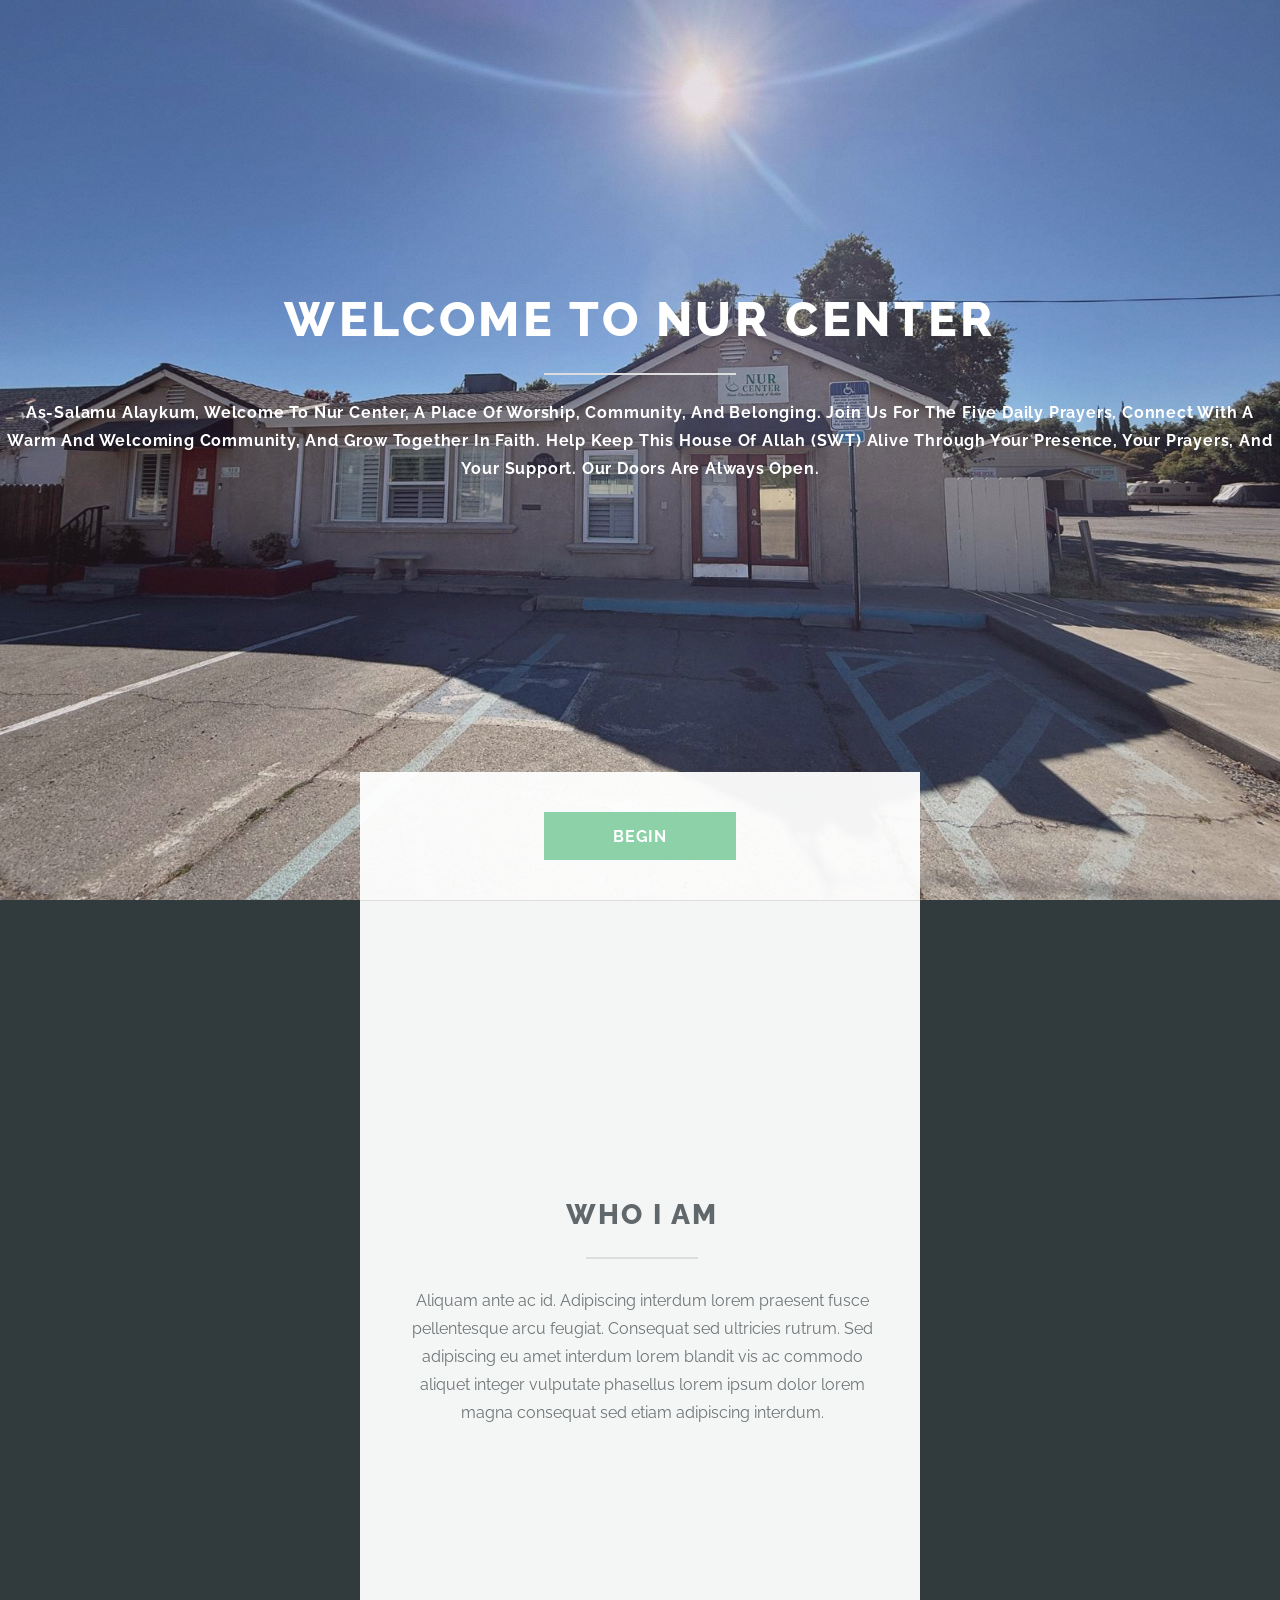
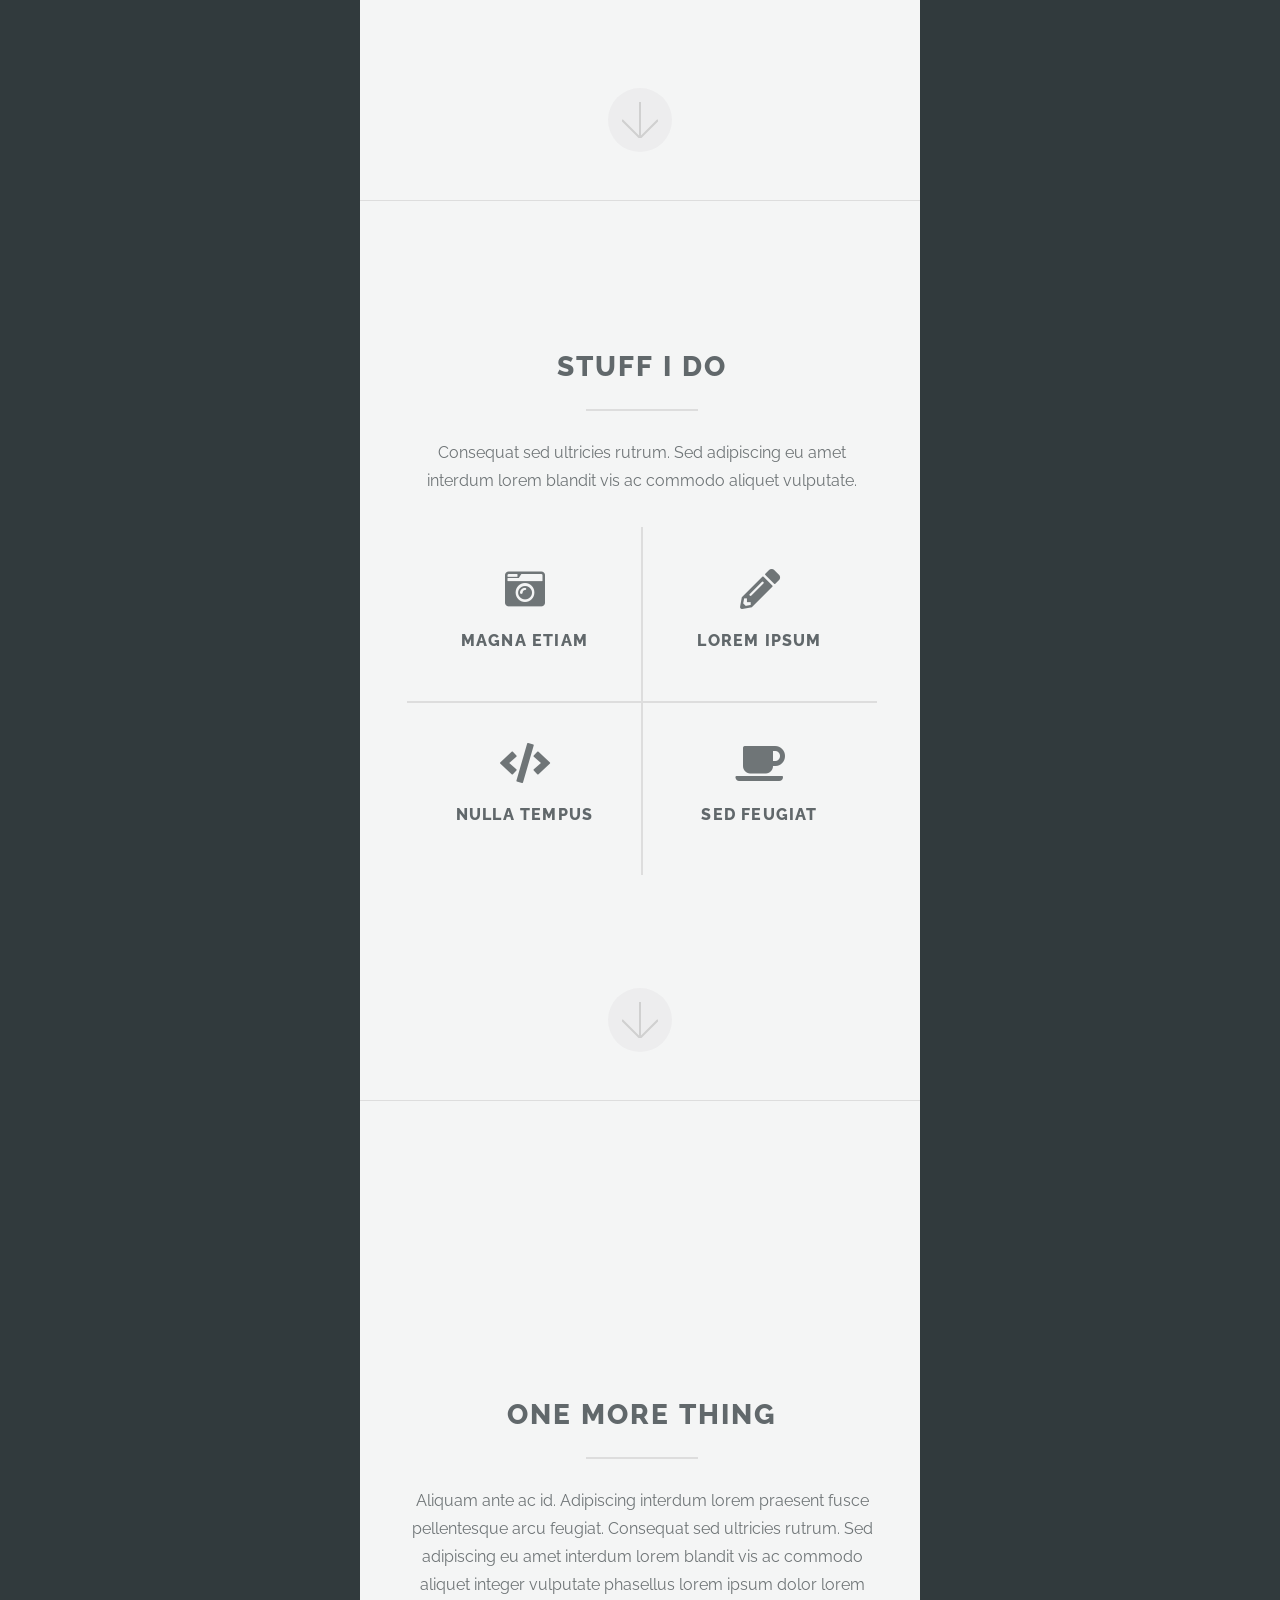
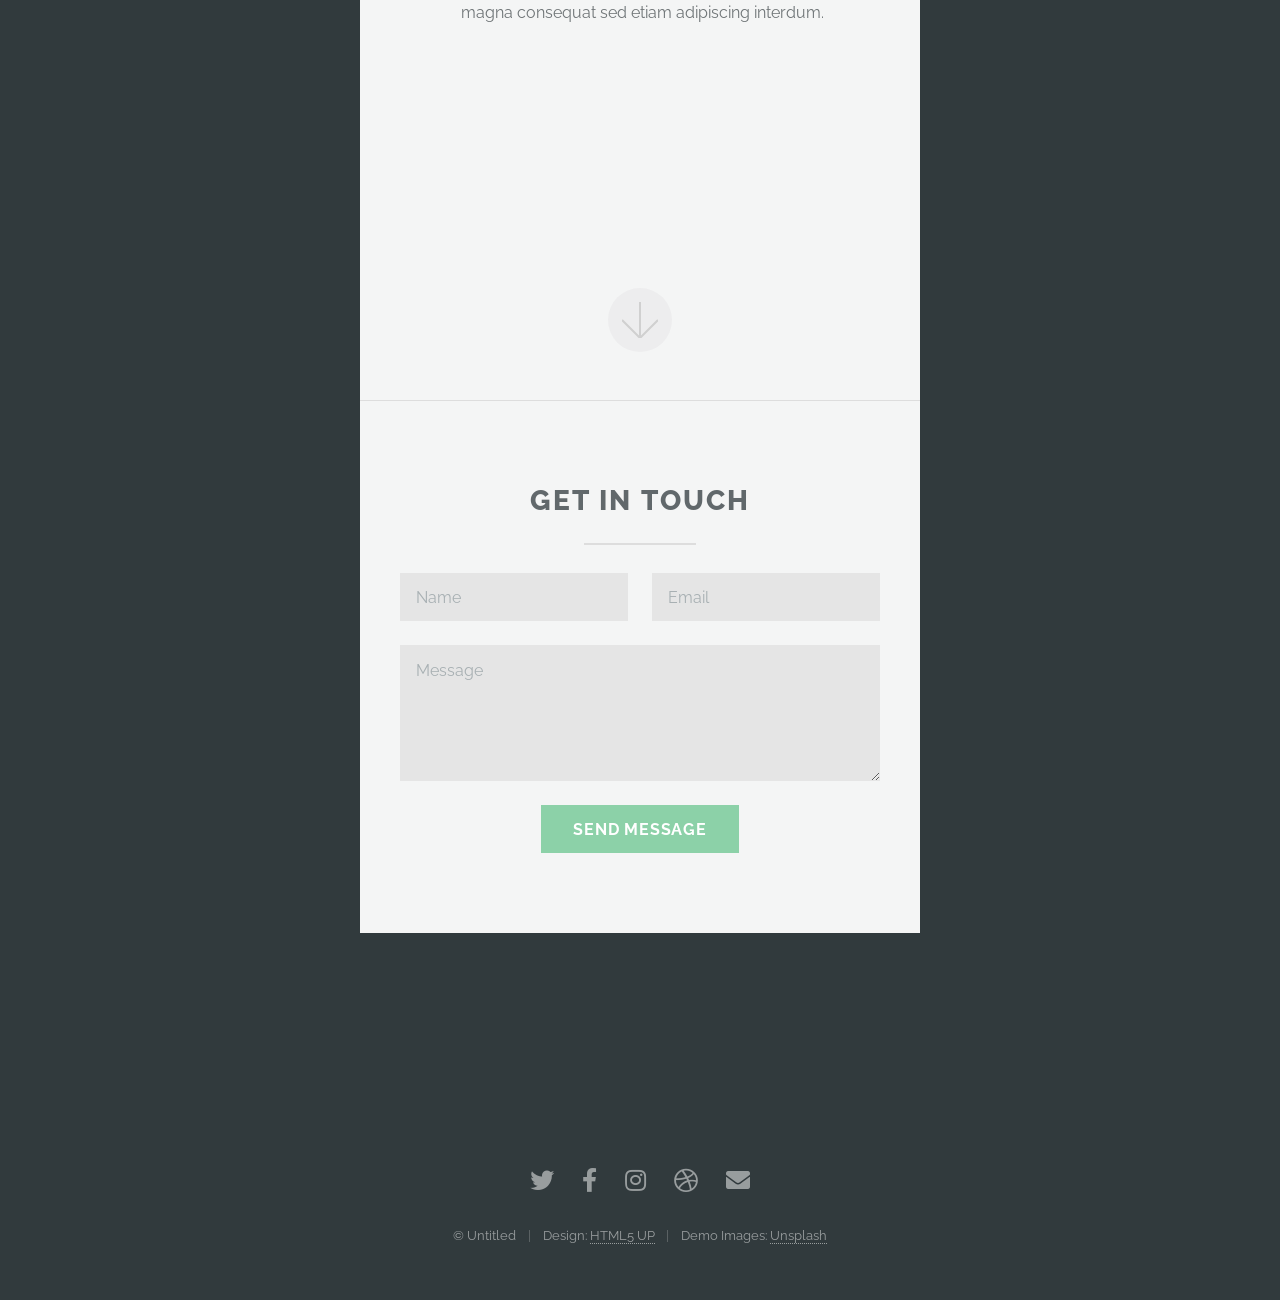
==== commit da9c47d9: "Added welcome home page picture, along with the message, and played around with the font." ====
--- a/html5up-highlights/index.html
+++ b/html5up-highlights/index.html
@@ -6,7 +6,7 @@
 -->
 <html>
 	<head>
-		<title>Highlights by HTML5 UP</title>
+		<title>NUR CENTER</title>
 		<meta charset="utf-8" />
 		<meta name="viewport" content="width=device-width, initial-scale=1, user-scalable=no" />
 		<link rel="stylesheet" href="assets/css/main.css" />
@@ -16,8 +16,8 @@
 		<!-- Header -->
 			<section id="header">
 				<header class="major">
-					<h1>Highlights</h1>
-					<p>A fun little { responsive } single pager by <a href="http://html5up.net">HTML5 UP</a></p>
+					<h1>Welcome to Nur Center</h1>
+					<p>As-Salamu Alaykum, Welcome to Nur Center, a place of worship, community, and belonging. Join us for the five daily prayers, connect with a warm and welcoming community, and grow together in faith. Help keep this House of Allah (SWT) alive through your presence, your prayers, and your support. Our doors are always open.</p>
 				</header>
 				<div class="container">
 					<ul class="actions special">
@@ -29,7 +29,7 @@
 		<!-- One -->
 			<section id="one" class="main special">
 				<div class="container">
-					<span class="image fit primary"><img src="images/pic01.jpg" alt="" /></span>
+					<span class="image fit primary"><img src="images/welcome_page.jpg" alt="" /></span>
 					<div class="content">
 						<header class="major">
 							<h2>Who I am</h2>
--- a/html5up-highlights/assets/css/main.css
+++ b/html5up-highlights/assets/css/main.css
@@ -85,7 +85,7 @@
 	html {
 		background-color: #313a3d;
 		background-attachment: fixed,						fixed;
-		background-image: url("images/overlay.png"), url("../../images/bg.jpg");
+		background-image: url("images/overlay.png"), url("../../images/welcome_page.jpg");
 		background-position: top left,					center center;
 		background-repeat: repeat,						none;
 		background-size: auto,						cover;
@@ -1930,7 +1930,7 @@
 	header p {
 		color: #a8b0b3;
 		letter-spacing: 0.05em;
-		text-transform: uppercase;
+		text-transform: capitalize;
 	}
 
 	header h1 + p {
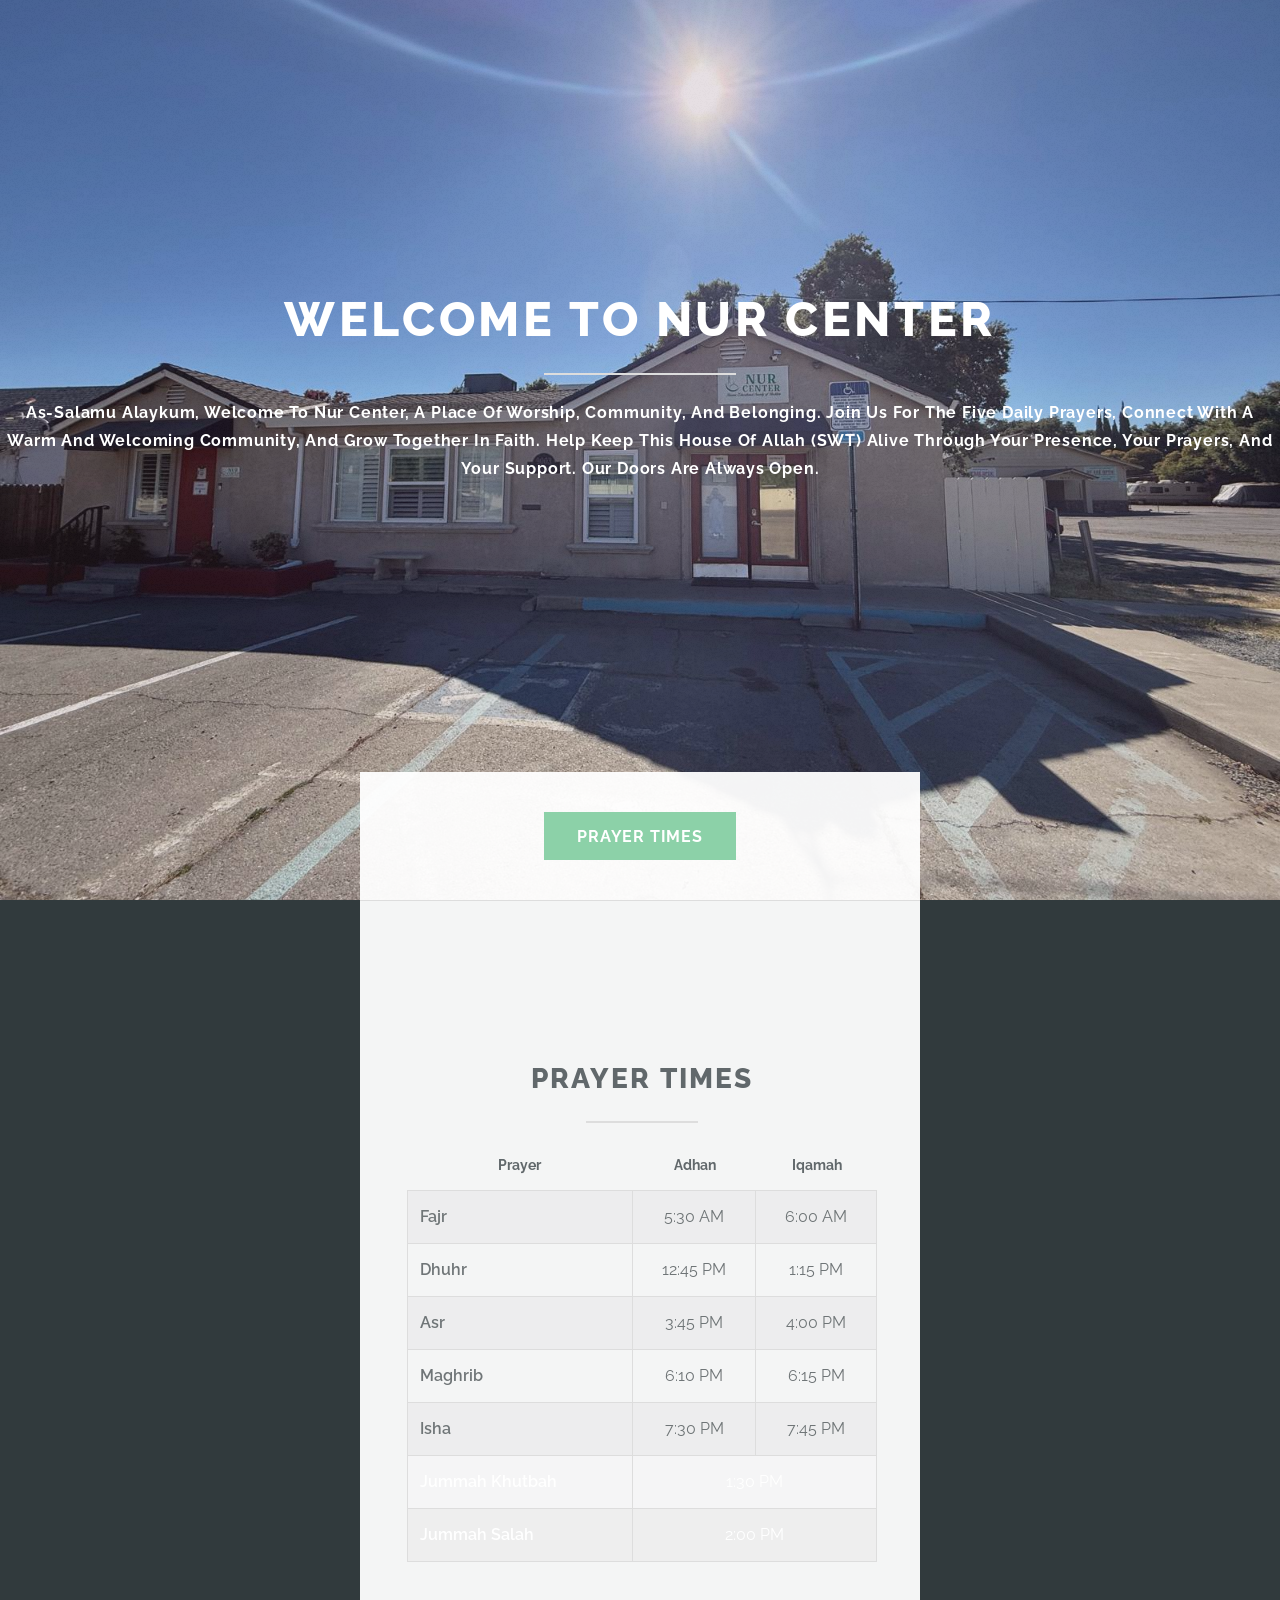
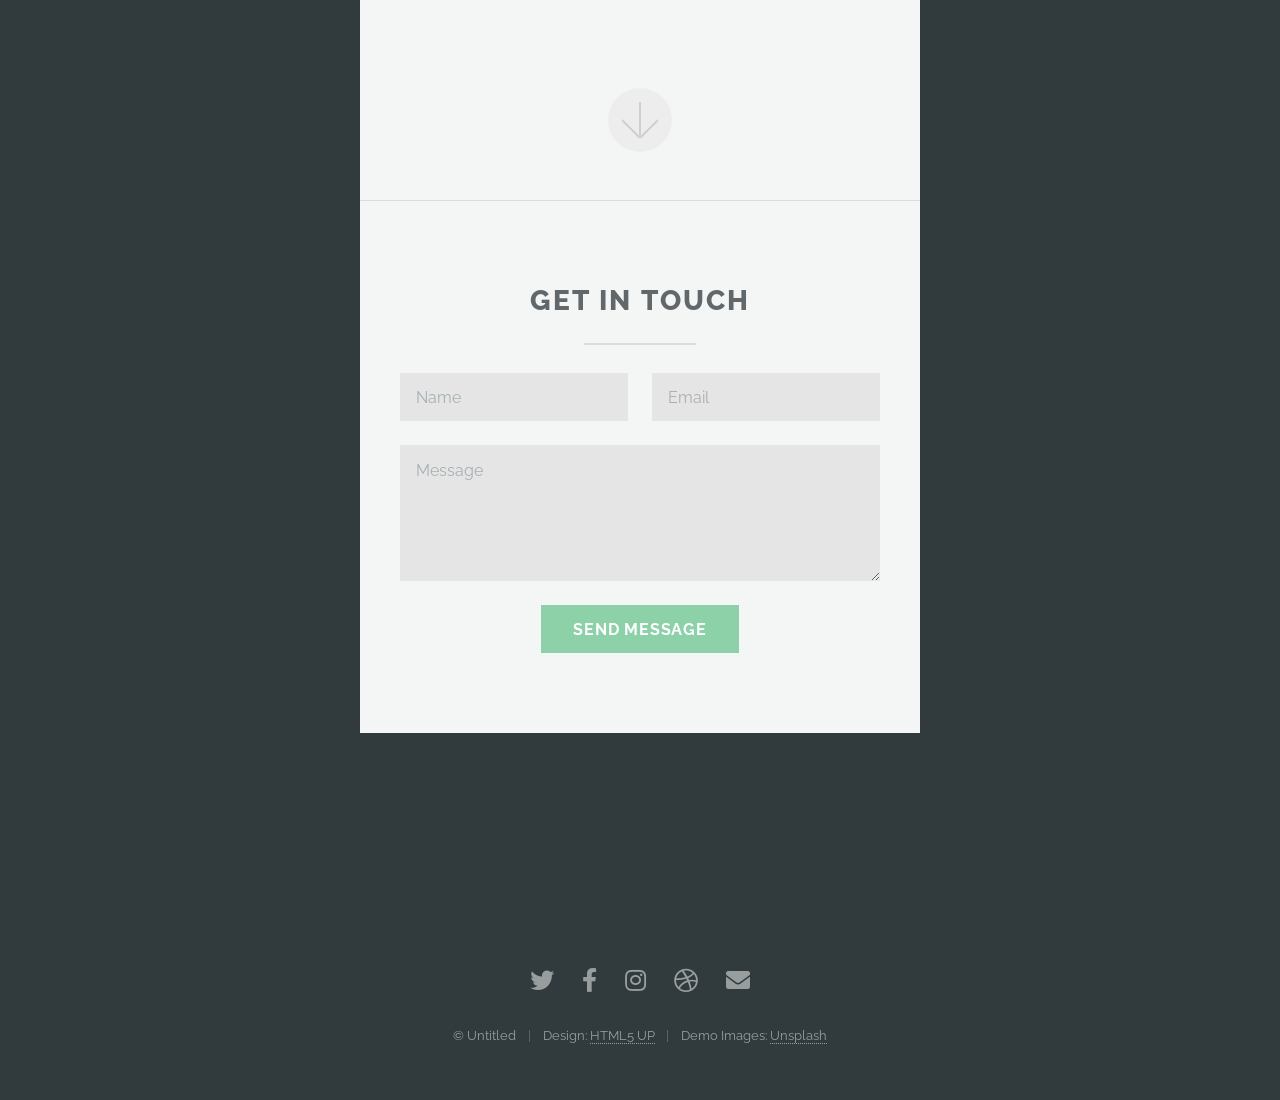
==== commit e45881e7: "Add Prayer Times section and slower background crossfade Replace template placeholder sections with " ====
--- a/html5up-highlights/index.html
+++ b/html5up-highlights/index.html
@@ -10,6 +10,7 @@
 		<meta charset="utf-8" />
 		<meta name="viewport" content="width=device-width, initial-scale=1, user-scalable=no" />
 		<link rel="stylesheet" href="assets/css/main.css" />
+		<link rel="stylesheet" href="assets/css/custom.css" />
 	</head>
 	<body class="is-preload">
 
@@ -21,391 +22,44 @@
 				</header>
 				<div class="container">
 					<ul class="actions special">
-						<li><a href="#one" class="button primary scrolly">Begin</a></li>
+						<li><a href="#prayer-times" class="button primary scrolly">Prayer Times</a></li>
 					</ul>
 				</div>
 			</section>
 
-		<!-- One -->
-			<section id="one" class="main special">
+		<!-- Prayer Times -->
+			<section id="prayer-times" class="main special">
 				<div class="container">
-					<span class="image fit primary"><img src="images/welcome_page.jpg" alt="" /></span>
-					<div class="content">
-						<header class="major">
-							<h2>Who I am</h2>
-						</header>
-						<p>Aliquam ante ac id. Adipiscing interdum lorem praesent fusce pellentesque arcu feugiat. Consequat sed ultricies rutrum. Sed adipiscing eu amet interdum lorem blandit vis ac commodo aliquet integer vulputate phasellus lorem ipsum dolor lorem magna consequat sed etiam adipiscing interdum.</p>
-					</div>
-					<a href="#two" class="goto-next scrolly">Next</a>
-				</div>
-			</section>
-
-		<!-- Two -->
-			<section id="two" class="main special">
-				<div class="container">
+					<!-- Background for this section. Swap in a new image from the board later. -->
 					<span class="image fit primary"><img src="images/pic02.jpg" alt="" /></span>
 					<div class="content">
 						<header class="major">
-							<h2>Stuff I do</h2>
+							<h2>Prayer Times</h2>
 						</header>
-						<p>Consequat sed ultricies rutrum. Sed adipiscing eu amet interdum lorem blandit vis ac commodo aliquet vulputate.</p>
-						<ul class="icons-grid">
-							<li>
-								<span class="icon solid major fa-camera-retro"></span>
-								<h3>Magna Etiam</h3>
-							</li>
-							<li>
-								<span class="icon solid major fa-pencil-alt"></span>
-								<h3>Lorem Ipsum</h3>
-							</li>
-							<li>
-								<span class="icon solid major fa-code"></span>
-								<h3>Nulla Tempus</h3>
-							</li>
-							<li>
-								<span class="icon solid major fa-coffee"></span>
-								<h3>Sed Feugiat</h3>
-							</li>
-						</ul>
-					</div>
-					<a href="#three" class="goto-next scrolly">Next</a>
-				</div>
-			</section>
-
-		<!-- Three -->
-			<section id="three" class="main special">
-				<div class="container">
-					<span class="image fit primary"><img src="images/pic03.jpg" alt="" /></span>
-					<div class="content">
-						<header class="major">
-							<h2>One more thing</h2>
-						</header>
-						<p>Aliquam ante ac id. Adipiscing interdum lorem praesent fusce pellentesque arcu feugiat. Consequat sed ultricies rutrum. Sed adipiscing eu amet interdum lorem blandit vis ac commodo aliquet integer vulputate phasellus lorem ipsum dolor lorem magna consequat sed etiam adipiscing interdum.</p>
+						<div class="table-wrapper">
+							<table class="alt prayer-table">
+								<thead>
+									<tr>
+										<th>Prayer</th>
+										<th>Adhan</th>
+										<th>Iqamah</th>
+									</tr>
+								</thead>
+								<tbody>
+									<tr><td>Fajr</td><td>5:30 AM</td><td>6:00 AM</td></tr>
+									<tr><td>Dhuhr</td><td>12:45 PM</td><td>1:15 PM</td></tr>
+									<tr><td>Asr</td><td>3:45 PM</td><td>4:00 PM</td></tr>
+									<tr><td>Maghrib</td><td>6:10 PM</td><td>6:15 PM</td></tr>
+									<tr><td>Isha</td><td>7:30 PM</td><td>7:45 PM</td></tr>
+									<tr class="jummah"><td>Jummah Khutbah</td><td colspan="2">1:30 PM</td></tr>
+									<tr class="jummah"><td>Jummah Salah</td><td colspan="2">2:00 PM</td></tr>
+								</tbody>
+							</table>
+						</div>
 					</div>
 					<a href="#footer" class="goto-next scrolly">Next</a>
 				</div>
 			</section>
-
-		<!-- Four -->
-		<!--
-			<section id="four" class="main">
-				<div class="container">
-					<div class="content">
-						<header class="major">
-							<h2>Elements</h2>
-						</header>
-						<section>
-							<h4>Text</h4>
-							<p>This is <b>bold</b> and this is <strong>strong</strong>. This is <i>italic</i> and this is <em>emphasized</em>.
-							This is <sup>superscript</sup> text and this is <sub>subscript</sub> text.
-							This is <u>underlined</u> and this is code: <code>for (;;) { ... }</code>. Finally, <a href="#">this is a link</a>.</p>
-							<hr />
-							<header>
-								<h4>Heading with a Subtitle</h4>
-								<p>Lorem ipsum dolor sit amet nullam id egestas urna aliquam</p>
-							</header>
-							<p>Nunc lacinia ante nunc ac lobortis. Interdum adipiscing gravida odio porttitor sem non mi integer non faucibus ornare mi ut ante amet placerat aliquet. Volutpat eu sed ante lacinia sapien lorem accumsan varius montes viverra nibh in adipiscing blandit tempus accumsan.</p>
-							<header>
-								<h5>Heading with a Subtitle</h5>
-								<p>Lorem ipsum dolor sit amet nullam id egestas urna aliquam</p>
-							</header>
-							<p>Nunc lacinia ante nunc ac lobortis. Interdum adipiscing gravida odio porttitor sem non mi integer non faucibus ornare mi ut ante amet placerat aliquet. Volutpat eu sed ante lacinia sapien lorem accumsan varius montes viverra nibh in adipiscing blandit tempus accumsan.</p>
-							<hr />
-							<h2>Heading Level 2</h2>
-							<h3>Heading Level 3</h3>
-							<h4>Heading Level 4</h4>
-							<h5>Heading Level 5</h5>
-							<h6>Heading Level 6</h6>
-							<hr />
-							<h5>Blockquote</h5>
-							<blockquote>Fringilla nisl. Donec accumsan interdum nisi, quis tincidunt felis sagittis eget tempus euismod. Vestibulum ante ipsum primis in faucibus vestibulum. Blandit adipiscing eu felis iaculis volutpat ac adipiscing accumsan faucibus. Vestibulum ante ipsum primis in faucibus lorem ipsum dolor sit amet nullam adipiscing eu felis.</blockquote>
-							<h5>Preformatted</h5>
-							<pre><code>i = 0;
-
-while (!deck.isInOrder()) {
-  print 'Iteration ' + i;
-  deck.shuffle();
-  i++;
-}
-
-print 'It took ' + i + ' iterations to sort the deck.';</code></pre>
-						</section>
-
-						<section>
-							<h4>Lists</h4>
-							<div class="row">
-								<div class="col-6 col-12-medium">
-									<h5>Unordered</h5>
-									<ul>
-										<li>Dolor pulvinar etiam.</li>
-										<li>Sagittis adipiscing.</li>
-										<li>Felis enim feugiat.</li>
-									</ul>
-									<h5>Alternate</h5>
-									<ul class="alt">
-										<li>Dolor pulvinar etiam.</li>
-										<li>Sagittis adipiscing.</li>
-										<li>Felis enim feugiat.</li>
-									</ul>
-								</div>
-								<div class="col-6 col-12-medium">
-									<h5>Ordered</h5>
-									<ol>
-										<li>Dolor pulvinar etiam.</li>
-										<li>Etiam vel felis viverra.</li>
-										<li>Felis enim feugiat.</li>
-										<li>Dolor pulvinar etiam.</li>
-										<li>Etiam vel felis lorem.</li>
-										<li>Felis enim et feugiat.</li>
-									</ol>
-									<h5>Icons</h5>
-									<ul class="icons">
-										<li><a href="#" class="icon brands fa-twitter"><span class="label">Twitter</span></a></li>
-										<li><a href="#" class="icon brands fa-facebook-f"><span class="label">Facebook</span></a></li>
-										<li><a href="#" class="icon brands fa-instagram"><span class="label">Instagram</span></a></li>
-										<li><a href="#" class="icon brands fa-github"><span class="label">Github</span></a></li>
-									</ul>
-								</div>
-							</div>
-							<h5>Actions</h5>
-							<ul class="actions">
-								<li><a href="#" class="button primary">Default</a></li>
-								<li><a href="#" class="button">Default</a></li>
-							</ul>
-							<ul class="actions small">
-								<li><a href="#" class="button primary small">Small</a></li>
-								<li><a href="#" class="button small">Small</a></li>
-							</ul>
-							<div class="row">
-								<div class="col-6 col-12-small">
-									<ul class="actions stacked">
-										<li><a href="#" class="button primary">Default</a></li>
-										<li><a href="#" class="button">Default</a></li>
-									</ul>
-								</div>
-								<div class="col-6 col-12-small">
-									<ul class="actions stacked">
-										<li><a href="#" class="button primary small">Small</a></li>
-										<li><a href="#" class="button small">Small</a></li>
-									</ul>
-								</div>
-								<div class="col-6 col-12-small">
-									<ul class="actions stacked">
-										<li><a href="#" class="button primary fit">Default</a></li>
-										<li><a href="#" class="button fit">Default</a></li>
-									</ul>
-								</div>
-								<div class="col-6 col-12-small">
-									<ul class="actions stacked">
-										<li><a href="#" class="button primary small fit">Small</a></li>
-										<li><a href="#" class="button small fit">Small</a></li>
-									</ul>
-								</div>
-							</div>
-						</section>
-
-						<section>
-							<h4>Table</h4>
-							<h5>Default</h5>
-							<div class="table-wrapper">
-								<table>
-									<thead>
-										<tr>
-											<th>Name</th>
-											<th>Description</th>
-											<th>Price</th>
-										</tr>
-									</thead>
-									<tbody>
-										<tr>
-											<td>Item One</td>
-											<td>Ante turpis integer aliquet porttitor.</td>
-											<td>29.99</td>
-										</tr>
-										<tr>
-											<td>Item Two</td>
-											<td>Vis ac commodo adipiscing arcu aliquet.</td>
-											<td>19.99</td>
-										</tr>
-										<tr>
-											<td>Item Three</td>
-											<td> Morbi faucibus arcu accumsan lorem.</td>
-											<td>29.99</td>
-										</tr>
-										<tr>
-											<td>Item Four</td>
-											<td>Vitae integer tempus condimentum.</td>
-											<td>19.99</td>
-										</tr>
-										<tr>
-											<td>Item Five</td>
-											<td>Ante turpis integer aliquet porttitor.</td>
-											<td>29.99</td>
-										</tr>
-									</tbody>
-									<tfoot>
-										<tr>
-											<td colspan="2"></td>
-											<td>100.00</td>
-										</tr>
-									</tfoot>
-								</table>
-							</div>
-
-							<h5>Alternate</h5>
-							<div class="table-wrapper">
-								<table class="alt">
-									<thead>
-										<tr>
-											<th>Name</th>
-											<th>Description</th>
-											<th>Price</th>
-										</tr>
-									</thead>
-									<tbody>
-										<tr>
-											<td>Item One</td>
-											<td>Ante turpis integer aliquet porttitor.</td>
-											<td>29.99</td>
-										</tr>
-										<tr>
-											<td>Item Two</td>
-											<td>Vis ac commodo adipiscing arcu aliquet.</td>
-											<td>19.99</td>
-										</tr>
-										<tr>
-											<td>Item Three</td>
-											<td> Morbi faucibus arcu accumsan lorem.</td>
-											<td>29.99</td>
-										</tr>
-										<tr>
-											<td>Item Four</td>
-											<td>Vitae integer tempus condimentum.</td>
-											<td>19.99</td>
-										</tr>
-										<tr>
-											<td>Item Five</td>
-											<td>Ante turpis integer aliquet porttitor.</td>
-											<td>29.99</td>
-										</tr>
-									</tbody>
-									<tfoot>
-										<tr>
-											<td colspan="2"></td>
-											<td>100.00</td>
-										</tr>
-									</tfoot>
-								</table>
-							</div>
-						</section>
-
-						<section>
-							<h4>Buttons</h4>
-							<ul class="actions">
-								<li><a href="#" class="button primary">Primary</a></li>
-								<li><a href="#" class="button">Default</a></li>
-							</ul>
-							<ul class="actions">
-								<li><a href="#" class="button">Default</a></li>
-								<li><a href="#" class="button small">Small</a></li>
-							</ul>
-							<ul class="actions fit">
-								<li><a href="#" class="button primary fit">Fit</a></li>
-								<li><a href="#" class="button fit">Fit</a></li>
-							</ul>
-							<ul class="actions fit small">
-								<li><a href="#" class="button primary fit small">Fit + Small</a></li>
-								<li><a href="#" class="button fit small">Fit + Small</a></li>
-							</ul>
-							<ul class="actions">
-								<li><a href="#" class="button primary icon solid fa-download">Icon</a></li>
-								<li><a href="#" class="button icon solid fa-download">Icon</a></li>
-							</ul>
-							<ul class="actions">
-								<li><span class="button primary disabled">Disabled</span></li>
-								<li><span class="button disabled">Disabled</span></li>
-							</ul>
-						</section>
-
-						<section>
-							<h4>Form</h4>
-							<form method="post" action="#">
-								<div class="row gtr-uniform">
-									<div class="col-6 col-12-xsmall">
-										<input type="text" name="demo-name" id="demo-name" value="" placeholder="Name" />
-									</div>
-									<div class="col-6 col-12-xsmall">
-										<input type="email" name="demo-email" id="demo-email" value="" placeholder="Email" />
-									</div>
-									<div class="col-12">
-										<select name="demo-category" id="demo-category">
-											<option value="">- Category -</option>
-											<option value="1">Manufacturing</option>
-											<option value="1">Shipping</option>
-											<option value="1">Administration</option>
-											<option value="1">Human Resources</option>
-										</select>
-									</div>
-									<div class="col-4 col-12-small">
-										<input type="radio" id="demo-priority-low" name="demo-priority" checked>
-										<label for="demo-priority-low">Low</label>
-									</div>
-									<div class="col-4 col-12-small">
-										<input type="radio" id="demo-priority-normal" name="demo-priority">
-										<label for="demo-priority-normal">Normal</label>
-									</div>
-									<div class="col-4 col-12-small">
-										<input type="radio" id="demo-priority-high" name="demo-priority">
-										<label for="demo-priority-high">High</label>
-									</div>
-									<div class="col-6 col-12-small">
-										<input type="checkbox" id="demo-copy" name="demo-copy">
-										<label for="demo-copy">Email me a copy</label>
-									</div>
-									<div class="col-6 col-12-small">
-										<input type="checkbox" id="demo-human" name="demo-human" checked>
-										<label for="demo-human">Not a robot</label>
-									</div>
-									<div class="col-12">
-										<textarea name="demo-message" id="demo-message" placeholder="Enter your message" rows="6"></textarea>
-									</div>
-									<div class="col-12">
-										<ul class="actions">
-											<li><input type="submit" value="Send Message" class="primary" /></li>
-											<li><input type="reset" value="Reset" /></li>
-										</ul>
-									</div>
-								</div>
-							</form>
-						</section>
-
-						<section>
-							<h4>Image</h4>
-							<h5>Fit</h5>
-							<div class="box alt">
-								<div class="row gtr-uniform gtr-50">
-									<div class="col-12"><span class="image fit"><img src="images/pic04.jpg" alt="" /></span></div>
-									<div class="col-4"><span class="image fit"><img src="images/pic04.jpg" alt="" /></span></div>
-									<div class="col-4"><span class="image fit"><img src="images/pic04.jpg" alt="" /></span></div>
-									<div class="col-4"><span class="image fit"><img src="images/pic04.jpg" alt="" /></span></div>
-									<div class="col-4"><span class="image fit"><img src="images/pic04.jpg" alt="" /></span></div>
-									<div class="col-4"><span class="image fit"><img src="images/pic04.jpg" alt="" /></span></div>
-									<div class="col-4"><span class="image fit"><img src="images/pic04.jpg" alt="" /></span></div>
-									<div class="col-4"><span class="image fit"><img src="images/pic04.jpg" alt="" /></span></div>
-									<div class="col-4"><span class="image fit"><img src="images/pic04.jpg" alt="" /></span></div>
-									<div class="col-4"><span class="image fit"><img src="images/pic04.jpg" alt="" /></span></div>
-								</div>
-							</div>
-							<h5>Left &amp; Right</h5>
-							<p><span class="image left"><img src="images/pic05.jpg" alt="" /></span>Fringilla nisl. Donec accumsan interdum nisi, quis tincidunt felis sagittis eget. tempus euismod. Vestibulum ante ipsum primis in faucibus vestibulum. Blandit adipiscing eu felis iaculis volutpat ac adipiscing accumsan eu faucibus. Integer ac pellentesque praesent tincidunt felis sagittis eget. tempus euismod. Vestibulum ante ipsum primis in faucibus vestibulum. Blandit adipiscing eu felis iaculis volutpat ac adipiscing accumsan eu faucibus. Integer ac pellentesque praesent. Donec accumsan interdum nisi, quis tincidunt felis sagittis eget. tempus euismod. Vestibulum ante ipsum primis in faucibus vestibulum. Blandit adipiscing eu felis iaculis volutpat ac adipiscing accumsan eu faucibus. Integer ac pellentesque praesent tincidunt felis sagittis eget. tempus euismod. Vestibulum ante ipsum primis in faucibus vestibulum. Blandit adipiscing eu felis iaculis volutpat ac adipiscing accumsan eu faucibus. Integer ac pellentesque praesent.</p>
-							<p><span class="image right"><img src="images/pic05.jpg" alt="" /></span>Fringilla nisl. Donec accumsan interdum nisi, quis tincidunt felis sagittis eget. tempus euismod. Vestibulum ante ipsum primis in faucibus vestibulum. Blandit adipiscing eu felis iaculis volutpat ac adipiscing accumsan eu faucibus. Integer ac pellentesque praesent tincidunt felis sagittis eget. tempus euismod. Vestibulum ante ipsum primis in faucibus vestibulum. Blandit adipiscing eu felis iaculis volutpat ac adipiscing accumsan eu faucibus. Integer ac pellentesque praesent. Donec accumsan interdum nisi, quis tincidunt felis sagittis eget. tempus euismod. Vestibulum ante ipsum primis in faucibus vestibulum. Blandit adipiscing eu felis iaculis volutpat ac adipiscing accumsan eu faucibus. Integer ac pellentesque praesent tincidunt felis sagittis eget. tempus euismod. Vestibulum ante ipsum primis in faucibus vestibulum. Blandit adipiscing eu felis iaculis volutpat ac adipiscing accumsan eu faucibus. Integer ac pellentesque praesent.</p>
-						</section>
-
-					</div>
-					<a href="#footer" class="goto-next scrolly">Next</a>
-				</div>
-			</section>
-		-->
 
 		<!-- Footer -->
 			<section id="footer">
--- a/html5up-highlights/assets/css/custom.css
+++ b/html5up-highlights/assets/css/custom.css
@@ -0,0 +1,27 @@
+/* Nur Center customizations. Kept separate from the template's main.css. */
+
+/* Slower, clearer crossfade between section backgrounds while scrolling. */
+.main-bg {
+	transition: opacity 1s ease-in-out;
+}
+
+/* Prayer times table */
+.prayer-table {
+	max-width: 36em;
+	margin: 0 auto 2em auto;
+}
+
+	.prayer-table th,
+	.prayer-table td {
+		text-align: center;
+	}
+
+	.prayer-table td:first-child {
+		font-weight: 600;
+		text-align: left;
+	}
+
+	.prayer-table tr.jummah td {
+		color: #ffffff;
+		background-color: rgba(255, 255, 255, 0.06);
+	}
